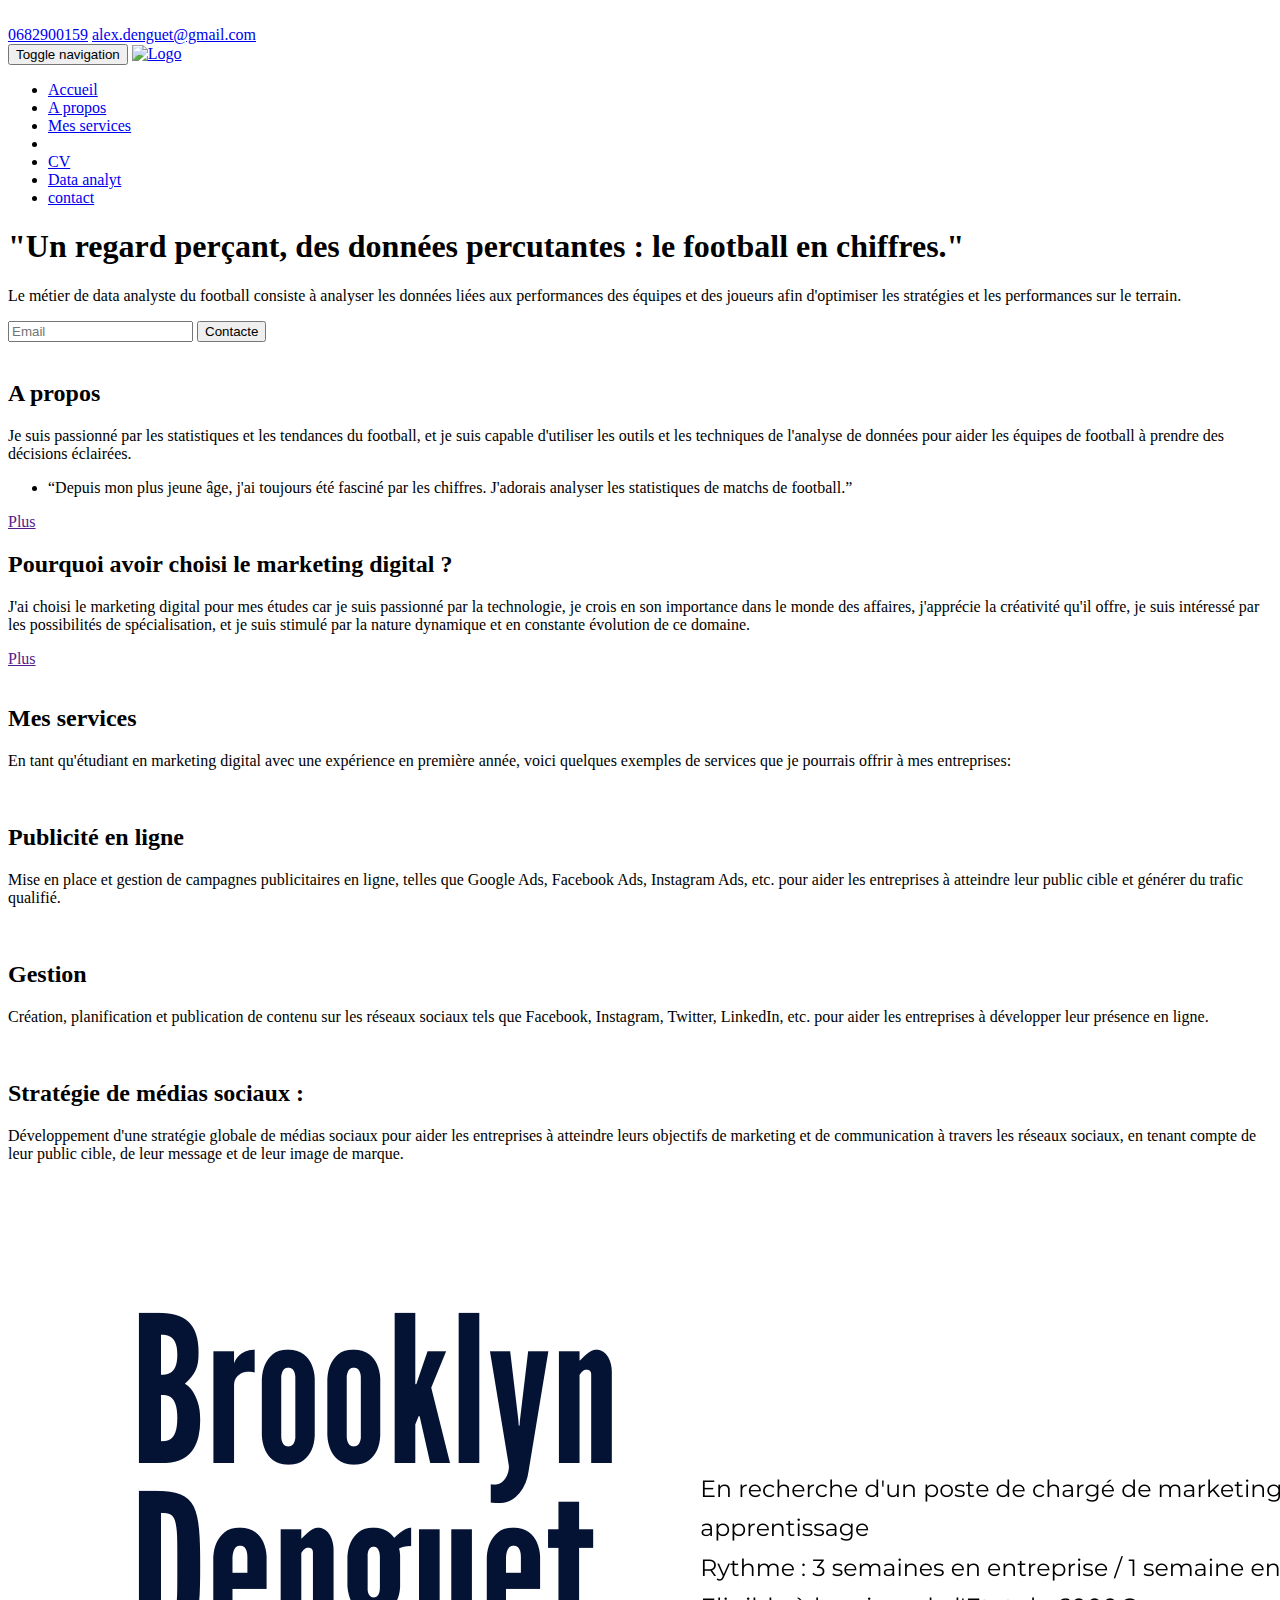
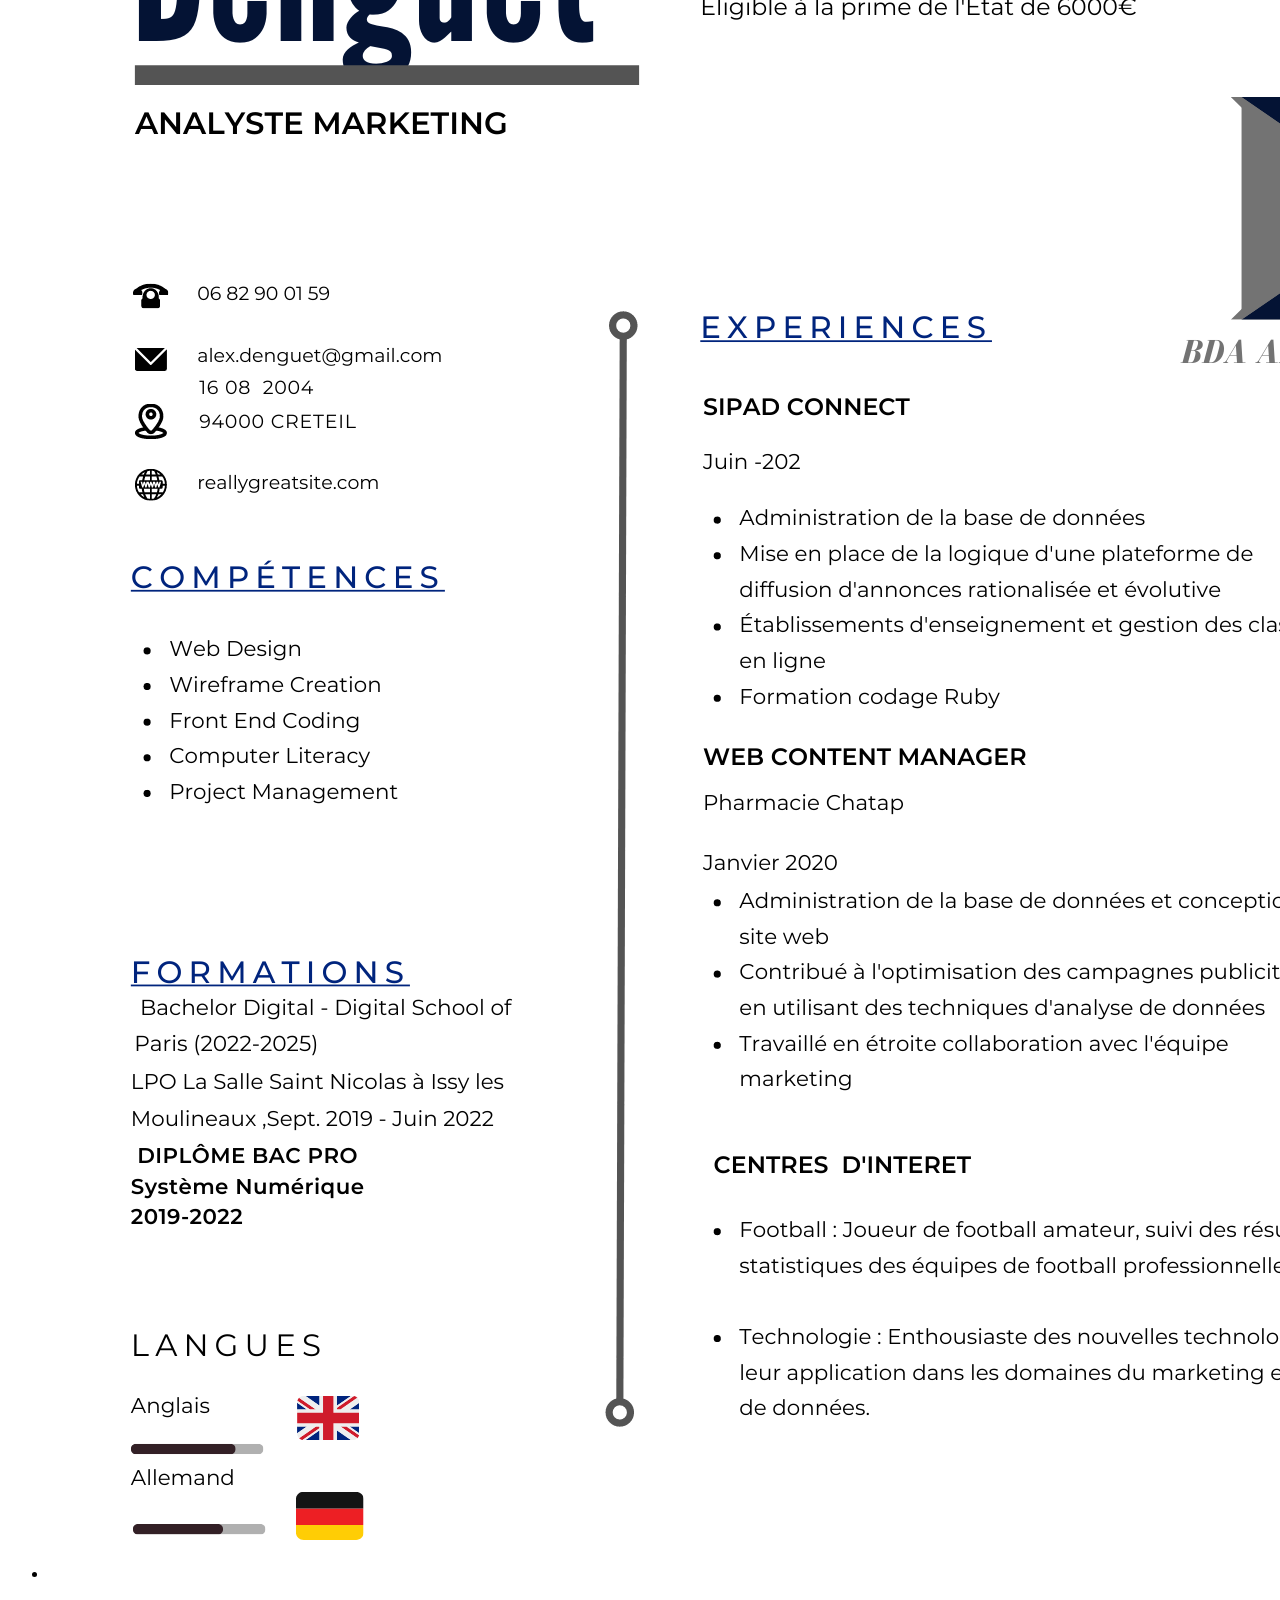
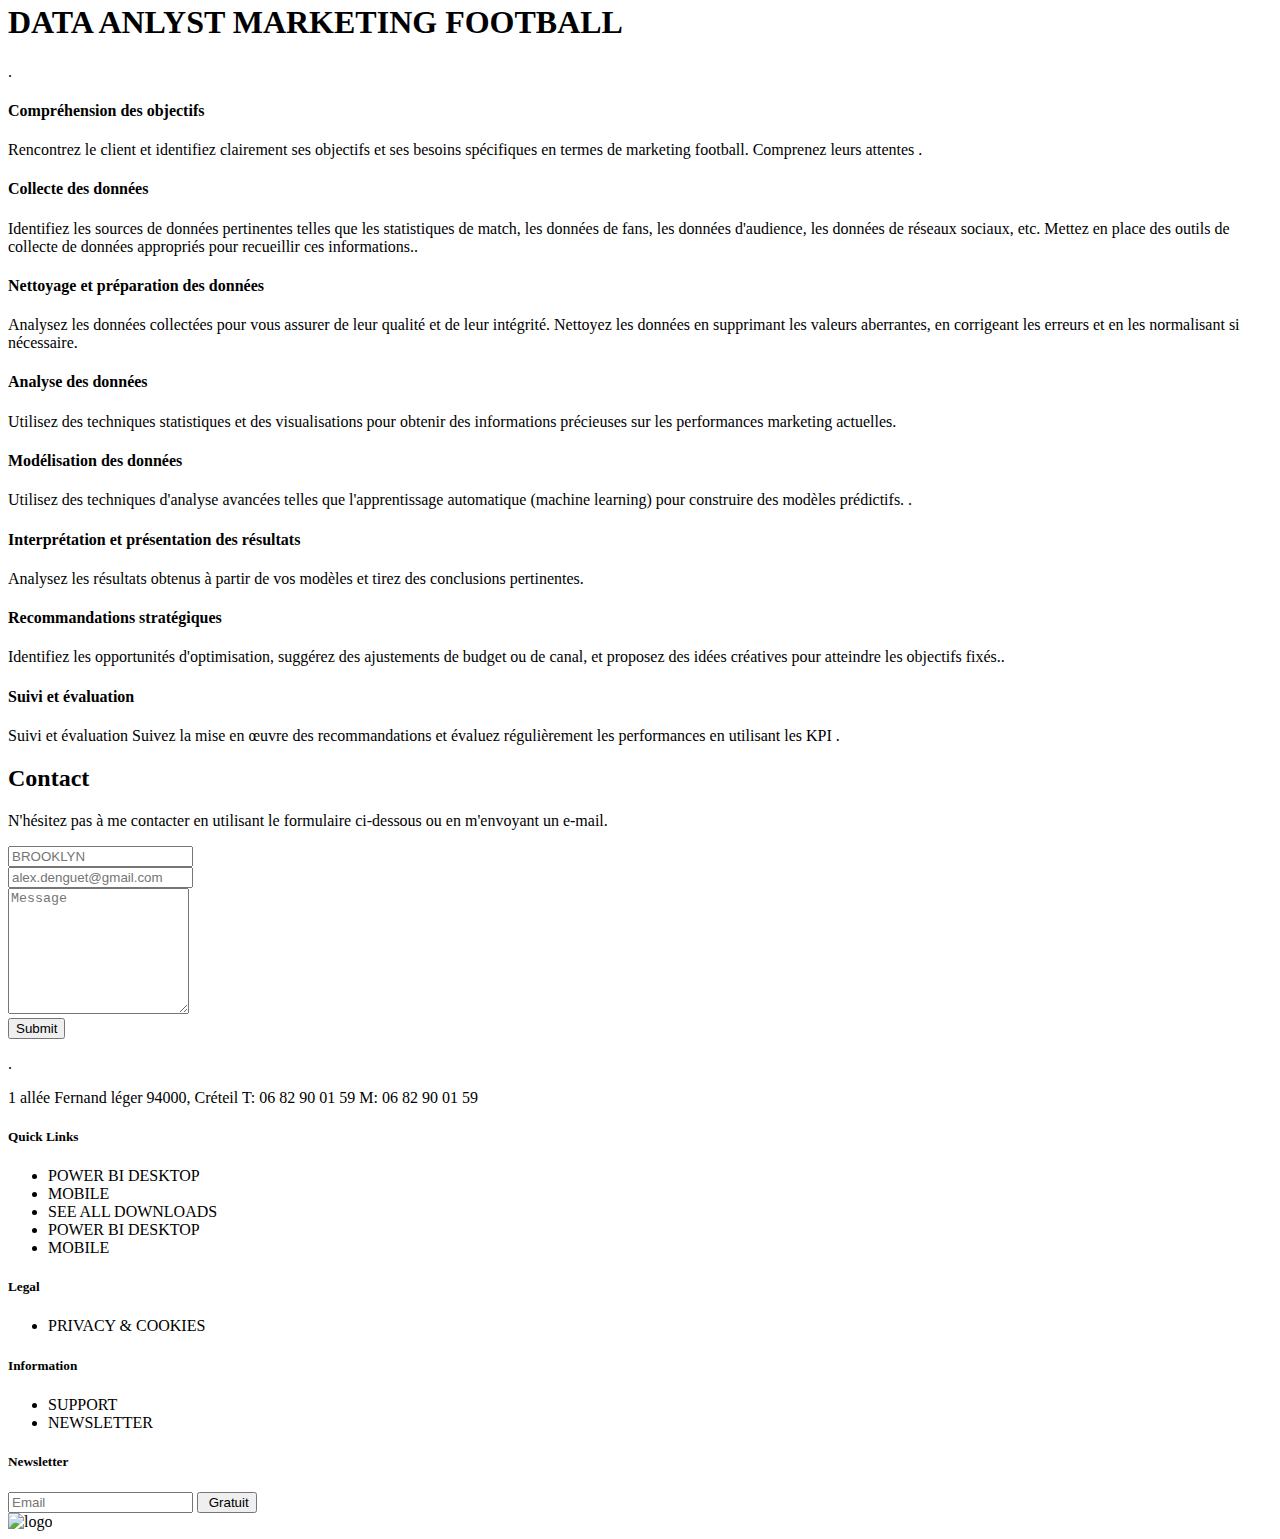
==== index.html @ 5f566e3e "test" ====
<!doctype html>
<!--[if lt IE 7]>      <html class="no-js lt-ie9 lt-ie8 lt-ie7" lang=""> <![endif]-->
<!--[if IE 7]>         <html class="no-js lt-ie9 lt-ie8" lang=""> <![endif]-->
<!--[if IE 8]>         <html class="no-js lt-ie9" lang=""> <![endif]-->
<!--[if gt IE 8]><!--> <html class="no-js" lang=""> <!--<![endif]-->
    <head>
        <meta charset="utf-8">
        <meta http-equiv="X-UA-Compatible" content="IE=edge,chrome=1">
        <title>BROOKLYN DENGUET</title>
        <meta name="description" content="">
        <meta name="viewport" content="width=device-width, initial-scale=1">
        <link rel="apple-touch-icon" href="apple-touch-icon.png">

        <link rel="stylesheet" href="assets/css/bootstrap.min.css">
        <!--        <link rel="stylesheet" href="assets/css/bootstrap-theme.min.css">-->


        <!--For Plugins external css-->
        <link rel="stylesheet" href="assets/css/plugins.css" />
        <link rel="stylesheet" href="assets/css/roboto-webfont.css" />

        <!--Theme custom css -->
        <link rel="stylesheet" href="assets/css/style.css">

        <!--Theme Responsive css-->
        <link rel="stylesheet" href="assets/css/responsive.css" />

        <script src="assets/js/vendor/modernizr-2.8.3-respond-1.4.2.min.js"></script>

    </head>
    </head>
    <body>
        <!--[if lt IE 8]>
            <p class="browserupgrade">You are using an <strong>outdated</strong> browser. Please <a href="http://browsehappy.com/">upgrade your browser</a> to improve your experience.</p>
        <![endif]-->
		<div class='preloader'><div class='loaded'>&nbsp;</div></div>
        <!-- Sections -->
        <section id="social" class="social">
            <div class="container">
                <!-- Example row of columns -->
                <div class="row">
                    <div class="social-wrapper">
                        <div class="col-md-6">
                            <div class="social-icon">
                                <a href="https://www.facebook.com/people/Brooklyn-Denguet/pfbid02TNy3Jz2AGM4agY6EFaTLf4VSrygbrNudvCzycGkLEQoJgWCCbuCCy3DrV3L29gyLl/"><i class="fa fa-facebook"></i></a>
                                <a href="#"><i class="fa fa-twitter"></i></a>
                                <a href="https://www.linkedin.com/in/brooklyn-david-denguet/"><i class="fa fa-linkedin"></i></a>
                            </div>
                        </div>
                        <div class="col-md-6">
                            <div class="social-contact">
                                <a href="#"><i class="fa fa-phone"></i>0682900159</a>
                                <a href="#"><i class="fa fa-envelope"></i>alex.denguet@gmail.com</a>
                            </div>
                        </div>
                    </div>
                </div>
            </div> <!-- /container -->       
        </section>

        <nav class="navbar navbar-default">
            <div class="container">
                <!-- Brand and toggle get grouped for better mobile display -->
                <div class="navbar-header">
                    <button type="button" class="navbar-toggle collapsed" data-toggle="collapse" data-target="#bs-example-navbar-collapse-1" aria-expanded="false">
                        <span class="sr-only">Toggle navigation</span>
                        <span class="icon-bar"></span>
                        <span class="icon-bar"></span>
                        <span class="icon-bar"></span>
                    </button>
                    <a class="navbar-brand" href="#"><img src="https://www.zupimages.net/up/23/15/6kdd.png" alt="Logo" /></a>
                </div>

                <!-- Collect the nav links, forms, and other content for toggling -->
                <div class="collapse navbar-collapse" id="bs-example-navbar-collapse-1">

                    <ul class="nav navbar-nav navbar-right">
                        <li class="active"><a href="index.html">Accueil</a></li>
                        <li><a href="page2.html">A propos</a></li>
                        <li><a href="index3.html">Mes services</a></li>
                        <li><a href="#"></a></li>
                        <li><a href="index4.html">CV</a></li>
                        <li><a href="index6.html">Data analyt</a></li>
                        <li class="index7.html"><a href="#">contact</a></li>
                    </ul>

                </div><!-- /.navbar-collapse -->
            </div><!-- /.container-fluid -->
        </nav>

        <!--Home page style-->
        <header id="home" class="home">
            <div class="overlay-fluid-block">
                <div class="container text-center">
                    <div class="row">
                        <div class="home-wrapper">
                            <div class="col-md-10 col-md-offset-1">
                                <div class="home-content">

                                    <h1>"Un regard perçant, des données percutantes : le football en chiffres."</h1>
                                    <p>Le métier de data analyste du football consiste à analyser les données liées aux performances des équipes et des joueurs afin d'optimiser les stratégies et les performances sur le terrain. </p>

                                    <div class="row">
                                        <div class="col-md-6 col-md-offset-3 col-sm-12 col-xs-12">
                                            <div class="home-contact">
                                                <div class="input-group">
                                                    <input type="text" class="form-control" placeholder="Email">
                                                    <input type="submit" class="form-control" value="Contacte">

                                                </div><!-- /input-group -->


                                            </div>
                                        </div>
                                    </div>


                                </div>
                            </div>
                        </div>
                    </div>
                </div>			
            </div>
        </header>

        <!-- Sections -->
        <section id="A propos" class="features sections">
             <div class="container" >
                <div class="row">
                    <div class="main_features_content2">

                        <div class="col-sm-6">
                            <div class="single_features_left text-center">
                                <img src="assets/images/feature-2.jpg" alt="" />
                            </div>
                        </div>

                        <div class="col-sm-6 margin-top-60">
                            <div class="single_features_right ">
                                <h2>A propos </h2>
                                <p>Je suis passionné par les statistiques et les tendances du football, et je suis capable d'utiliser les outils et les techniques de l'analyse de données pour aider les équipes de football à prendre des décisions éclairées.</p>
                                <ul>
                                    <li> “Depuis mon plus jeune âge, j'ai toujours été fasciné par les chiffres. J'adorais analyser les statistiques de matchs de football.”</li>
                                    
                                </ul>
                                <div class="features_buttom">
                                    <a href="" class="btn btn-default">Plus</a>
                                </div>
                            </div>
                        </div>

                    </div>
                </div>
            </div>
        </section><!--End of Features 2 Section -->
        <section id="features" class="features sections">
            <div class="container">
                <div class="row">
                    <div class="main_features_content2">

                       

                        <div class="col-sm-6 margin-top-60">
                            <div class="single_features_right ">
                                <h2>Pourquoi avoir choisi le marketing digital  ?</h2>
                                <p>J'ai choisi le marketing digital pour mes études car je suis passionné par la technologie, je crois en son importance dans le monde des affaires, j'apprécie la créativité qu'il offre, je suis intéressé par les possibilités de spécialisation, et je suis stimulé par la nature dynamique et en constante évolution de ce domaine.</p>
                                <ul>
                                </ul>
                                <div class="features_buttom">
                                    <a href="" class="btn btn-default">Plus </a>
                                </div>
                            </div>
                        </div>
                         <div class="col-sm-6">
                            <div class="single_features_left text-center">
                                <img src="assets/images/feature-1.jpg" alt="" />
                            </div>
                        </div>

                    </div>
                </div>
            </div>
        </section><!--End of Features 2 Section -->


        <section id="Mes service" class="service2 sections lightbg">
            <div class="container">
                <div class="row">
                    <div class="main_service2">
                        <div class="head_title text-center">
                            <h2>Mes services</h2>
                            <p>En tant qu'étudiant  en marketing digital avec une expérience en première année, voici quelques exemples de services que je pourrais offrir à mes entreprises:</p>
                        </div>

                        <div class="service_content">
                            <div class="col-md-6 col-sm-6">
                                <div class="single_service2">
                                    <div class="single_service_left">
                                        <img src="assets/images/flaticon1.png" alt="" />
                                    </div>
                                    <div class="single_service_right">
                                        <h2>Publicité en ligne </h2>
                                        <p> Mise en place et gestion de campagnes publicitaires en ligne, telles que Google Ads, Facebook Ads, Instagram Ads, etc. pour aider les entreprises à atteindre leur public cible et générer du trafic qualifié.</p>
                                    </div>
                                </div>
                            </div>
                            <div class="col-md-6 col-sm-6">
                                <div class="single_service2">
                                    <div class="single_service_left">
                                       <img src="assets/images/flaticon2.png" alt="" />
                                    </div>
                                    <div class="single_service_right">
                                        <h2>Gestion </h2>
                                        <p> Création, planification et publication de contenu sur les réseaux sociaux tels que Facebook, Instagram, Twitter, LinkedIn, etc. pour aider les entreprises à développer leur présence en ligne.</p>
                                    </div>
                                </div>
                            </div>
                            <div class="col-md-6 col-sm-6">
                                <div class="single_service2">
                                    <div class="single_service_left">
                                      <img src="assets/images/flaticon3.png" alt="" />
                                    </div>
                                    <div class="single_service_right">
                                        <h2>Stratégie de médias sociaux :</h2>
                                        <p>Développement d'une stratégie globale de médias sociaux pour aider les entreprises à atteindre leurs objectifs de marketing et de communication à travers les réseaux sociaux, en tenant compte de leur public cible, de leur message et de leur image de marque.</p>
                                    </div>
                                </div>
                            </div>
                            <div class="col-md-6 col-sm-6">
                                <div>
                                    </div>
                                    <div >
                                    </div>
                                </div>
                            </div>
                        </div>
                    </div>
                </div>
            </div>
        </section><!-- End of Service2 Section -->		



        <!-- Sections -->
        <section class="CV">
                <div class="CV">
                   <div class="CVBrook">
                       <div class="flexslider">
                             <ul class="slides">
                              <li>
                                 <img src="CVBrook.png">
                              </li>
                           </ul>
                       </div>
                   </div>
               </div>
           </div>
	

        </section>

        <!-- Sections -->
        <section id="business" class="portfolio sections">
            <div class="container">
                <div class="head_title text-center">
                    <h1>DATA ANLYST MARKETING FOOTBALL</h1>
					<p>.</p>
                </div>

                <div class="row">
                    <div class="portfolio-wrapper text-center">
                        <div class="col-md-3 col-sm-6 col-xs-12">
                            <div class="community-edition">
                                <i class="fa fa-book"></i>
                                <div class="separator"></div>
                                <h4>Compréhension des objectifs </h4>
                                <p>Rencontrez le client et identifiez clairement ses objectifs et ses besoins spécifiques en termes de marketing football. Comprenez leurs attentes .</p>
                            </div>
                        </div>

                        <div class="col-md-3 col-sm-6 col-xs-12">
                            <div class="community-edition">
                                <i class="fa fa-bug"></i>
                                <div class="separator"></div>
                                <h4>Collecte des données</h4>
                                <p>Identifiez les sources de données pertinentes telles que les statistiques de match, les données de fans, les données d'audience, les données de réseaux sociaux, etc. Mettez en place des outils de collecte de données appropriés pour recueillir ces informations..</p>
                            </div>
                        </div>

                        <div class="col-md-3 col-sm-6 col-xs-12">
                            <div class="community-edition">
                                <i class="fa fa-gears"></i>
                                <div class="separator"></div>
                                <h4>Nettoyage et préparation des données</h4>
                                <p>Analysez les données collectées pour vous assurer de leur qualité et de leur intégrité. Nettoyez les données en supprimant les valeurs aberrantes, en corrigeant les erreurs et en les normalisant si nécessaire.</p>
                            </div>
                        </div>

                        <div class="col-md-3 col-sm-6 col-xs-12">
                            <div class="community-edition">
                                <i class="fa fa-external-link"></i>
                                <div class="separator"></div>
                                <h4>Analyse  des données</h4>
                                <p>Utilisez des techniques statistiques et des visualisations pour obtenir des informations précieuses sur les performances marketing actuelles.</p>
                            </div>
                        </div>

                    </div>
                </div>

                <!-- Example row of columns -->
                <div class="row">
                    <div class="portfolio-wrapper2 text-center">
                        <div class="col-md-3 col-sm-6 col-xs-12">
                            <div class="community-edition">
                                <i class="fa fa-coffee"></i>
                                <div class="separator"></div>
                                <h4>Modélisation des données</h4>
                                <p>Utilisez des techniques d'analyse avancées telles que l'apprentissage automatique (machine learning) pour construire des modèles prédictifs. .</p>
                            </div>
                        </div>

                        <div class="col-md-3 col-sm-6 col-xs-12">
                            <div class="community-edition">
                                <i class="fa fa-tree"></i>
                                <div class="separator"></div>
                                <h4>Interprétation et présentation des résultats</h4>
                                <p>Analysez les résultats obtenus à partir de vos modèles et tirez des conclusions pertinentes.</p>
                            </div>
                        </div>

                        <div class="col-md-3 col-sm-6 col-xs-12">
                            <div class="community-edition">
                                <i class="fa fa-paper-plane-o"></i>
                                <div class="separator"></div>
                                <h4> Recommandations stratégiques </h4>
                                <p>Identifiez les opportunités d'optimisation, suggérez des ajustements de budget ou de canal, et proposez des idées créatives pour atteindre les objectifs fixés..</p>
                            </div>
                        </div>

                        <div class="col-md-3 col-sm-6 col-xs-12">
                            <div class="community-edition">
                                <i class="fa fa-folder-open"></i>
                                <div class="separator"></div>
                                <h4>Suivi et évaluation</h4>
                                <p>Suivi et évaluation Suivez la mise en œuvre des recommandations et évaluez régulièrement les performances en utilisant les KPI .</p>
                            </div>
                        </div>

                    </div>
                </div>
            </div> <!-- /container -->       
        </section>


        <section id="contacte" class="contact sections">
            <div class="container">
                <div class="row">
                    <div class="main_contact whitebackground">
                        <div class="head_title text-center">
                            <h2>Contact</h2>
							<p>N'hésitez pas à me contacter en utilisant le formulaire ci-dessous ou en m'envoyant un e-mail.</p>
                        </div>
                        <div class="contact_content">
                            <div class="col-md-6">
                                <div class="single_left_contact">
                                    <form action="#" id="formid">

                                        <div class="form-group">
                                            <input type="text" class="form-control" name="DENGUET" placeholder="BROOKLYN" required="">
                                        </div>

                                        <div class="form-group">
                                            <input type="email" class="form-control" name="alex.denguet@gmail.com" placeholder="alex.denguet@gmail.com" required="">
                                        </div>


                                        <div class="form-group">
                                            <textarea class="form-control" name="message" rows="8" placeholder="Message"></textarea>
                                        </div>

                                        <div class="center-content">
                                            <input type="submit" value="Submit" class="btn btn-default">
                                        </div>
                                    </form>
                                </div>
                            </div>
                            <div class="col-md-6">
                                <div class="single_right_contact">
                                    <p>.</p>

                                    <div class="contact_address margin-top-40">
                                        <span>1 allée Fernand léger 94000,</span>
                                        <span>Créteil</span> 
                                        <span class="margin-top-20">T: 06 82 90 01 59</span> 
                                        <span>M: 06 82 90 01 59</span> 
                                    </div>

                                    <div class="contact_socail_bookmark">
                                        <a href=""><i class="fa fa-facebook"></i></a>
                                        <a href=""><i class="fa fa-twitter"></i></a>
                                        <a href=""><i class="fa fa-google"></i></a>
                                    </div>

                                </div>
                            </div>
                        </div>
                    </div>
                </div>
            </div>
        </section><!-- End of Contact Section -->


        <section id="footer-menu" class="sections footer-menu">
            <div class="container">
                <div class="row">
                    <div class="footer-menu-wrapper">

                        <div class="col-md-8 col-sm-12 col-xs-12">
                            <div class="col-md-4 col-sm-6 col-xs-12">
                                <div class="menu-item">
                                    <h5>Quick Links</h5>
                                    <ul>
                                        <li>POWER BI DESKTOP</li>
                                        <li>MOBILE</li>
                                        <li>SEE ALL DOWNLOADS</li>
                                        <li>POWER BI DESKTOP</li>
                                        <li>MOBILE</li>
                                        
                                    </ul>
                                </div>
                            </div>

                            <div class="col-md-4 col-sm-6 col-xs-12">
                                <div class="menu-item">
                                    <h5>Legal</h5>
                                    <ul>
                                        <li>PRIVACY & COOKIES</li>
        
                                    </ul>
                                </div>
                            </div>

                            <div class="col-md-4 col-sm-6 col-xs-12">
                                <div class="menu-item">
                                    <h5>Information</h5>
                                    <ul>
                                        <li>SUPPORT</li>
                    
                                        <li>NEWSLETTER</li>
                                      
                                    </ul>
                                </div>
                            </div>
                        </div>

                        <div class="col-md-4 col-sm-6 col-xs-12">
                            <div class="menu-item">
                                <h5>Newsletter</h5>
                                <p></p>
                                <div class="input-group">
                                    <input type="text" class="form-control" placeholder="Email">
                                    <input type="submit" class="form-control" value=" Gratuit">
                                </div>
                            </div>
                        </div>

                    </div>
                </div>
            </div>
        </section>


        <!--Footer-->
        <footer id="footer" class="footer">
            <div class="container">
                <div class="row">
                    <div class="footer-wrapper">

                        <div class="col-md-6 col-sm-6 col-xs-12">
                            <div class="footer-brand">
                                <img src="assets/images/logo.png" alt="logo" />
                            </div>
                        </div>

                        <div class="col-md-6 col-sm-6 col-xs-12">
                            <div class="copyright">
                                

                            </div>
                        </div>

                    </div>
                </div>
            </div>
        </footer>
		
		
		<div class="scrollup">
			<a href="#"><i class="fa fa-chevron-up"></i></a>
		</div>


        <script src="assets/js/vendor/jquery-1.11.2.min.js"></script>
        <script src="assets/js/vendor/bootstrap.min.js"></script>

        <script src="assets/js/plugins.js"></script>
        <script src="assets/js/modernizr.js"></script>
        <script src="assets/js/main.js"></script>
    </body>
</html>
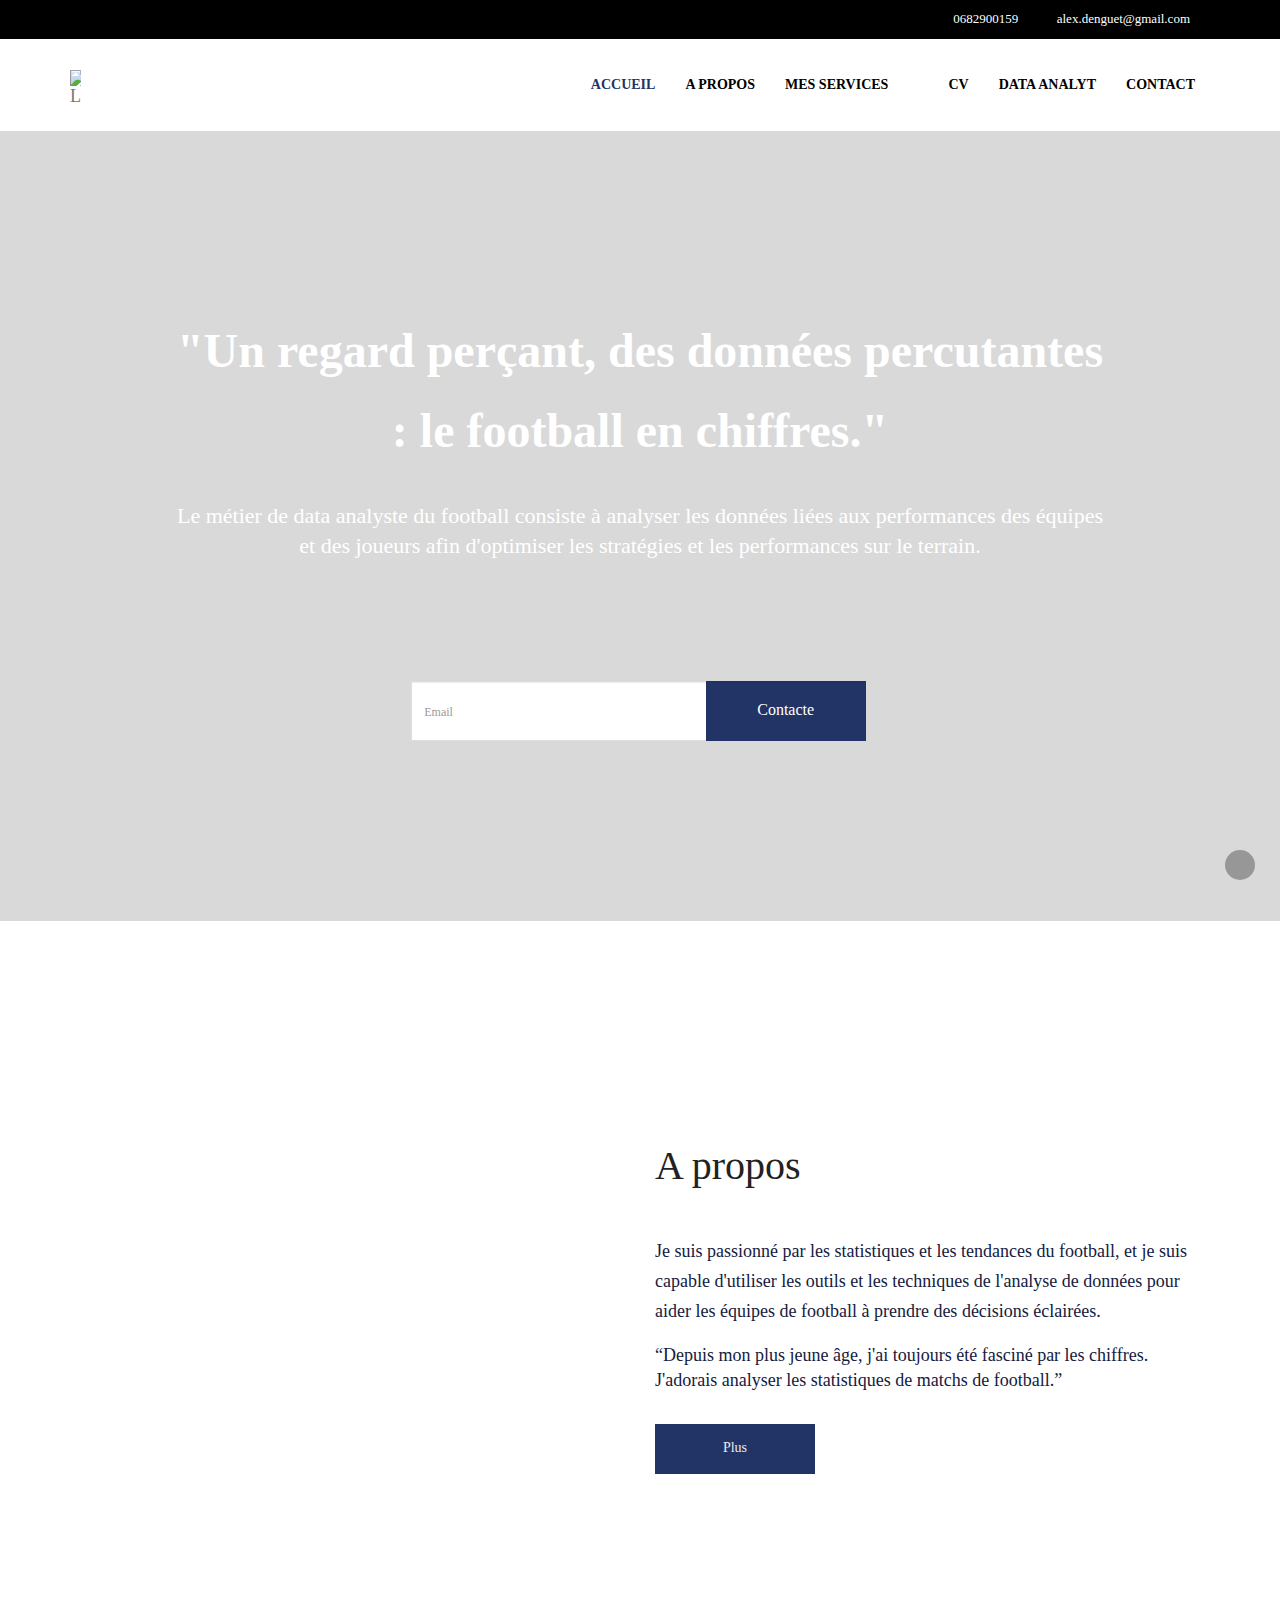
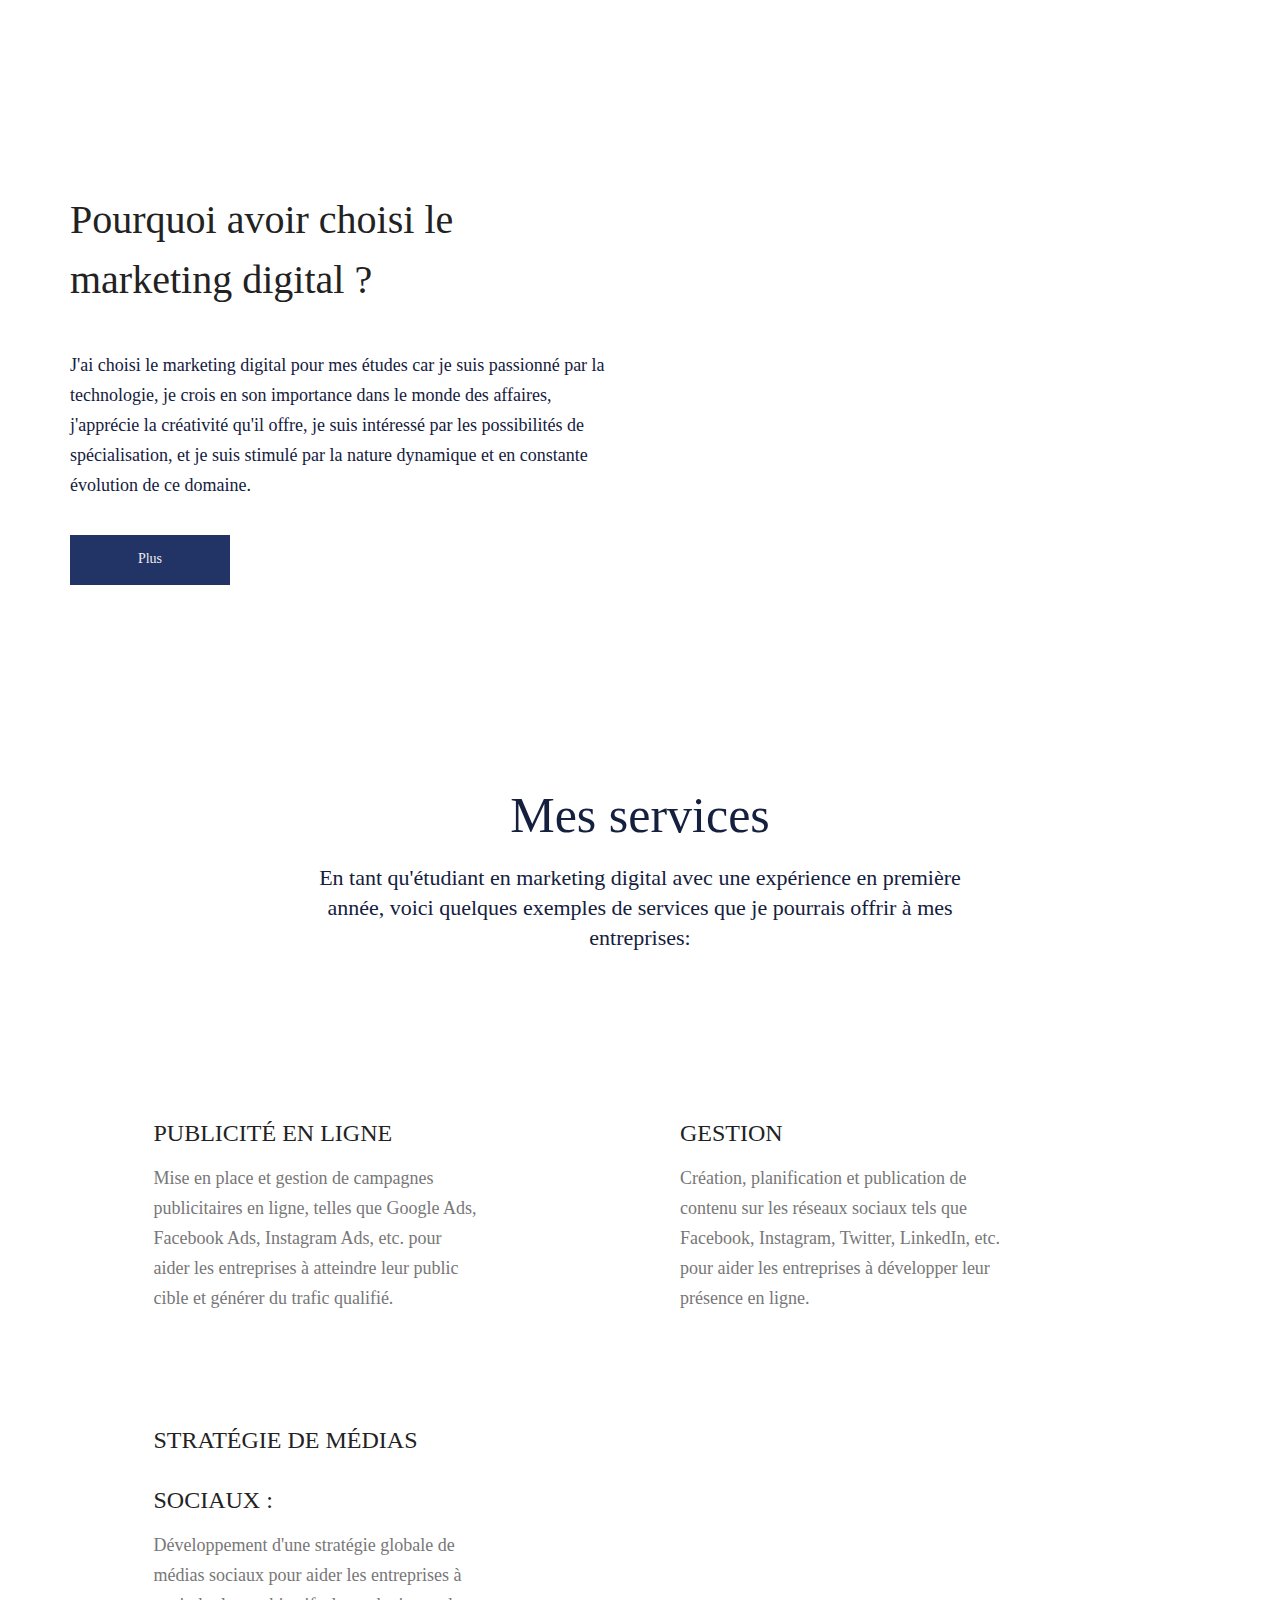
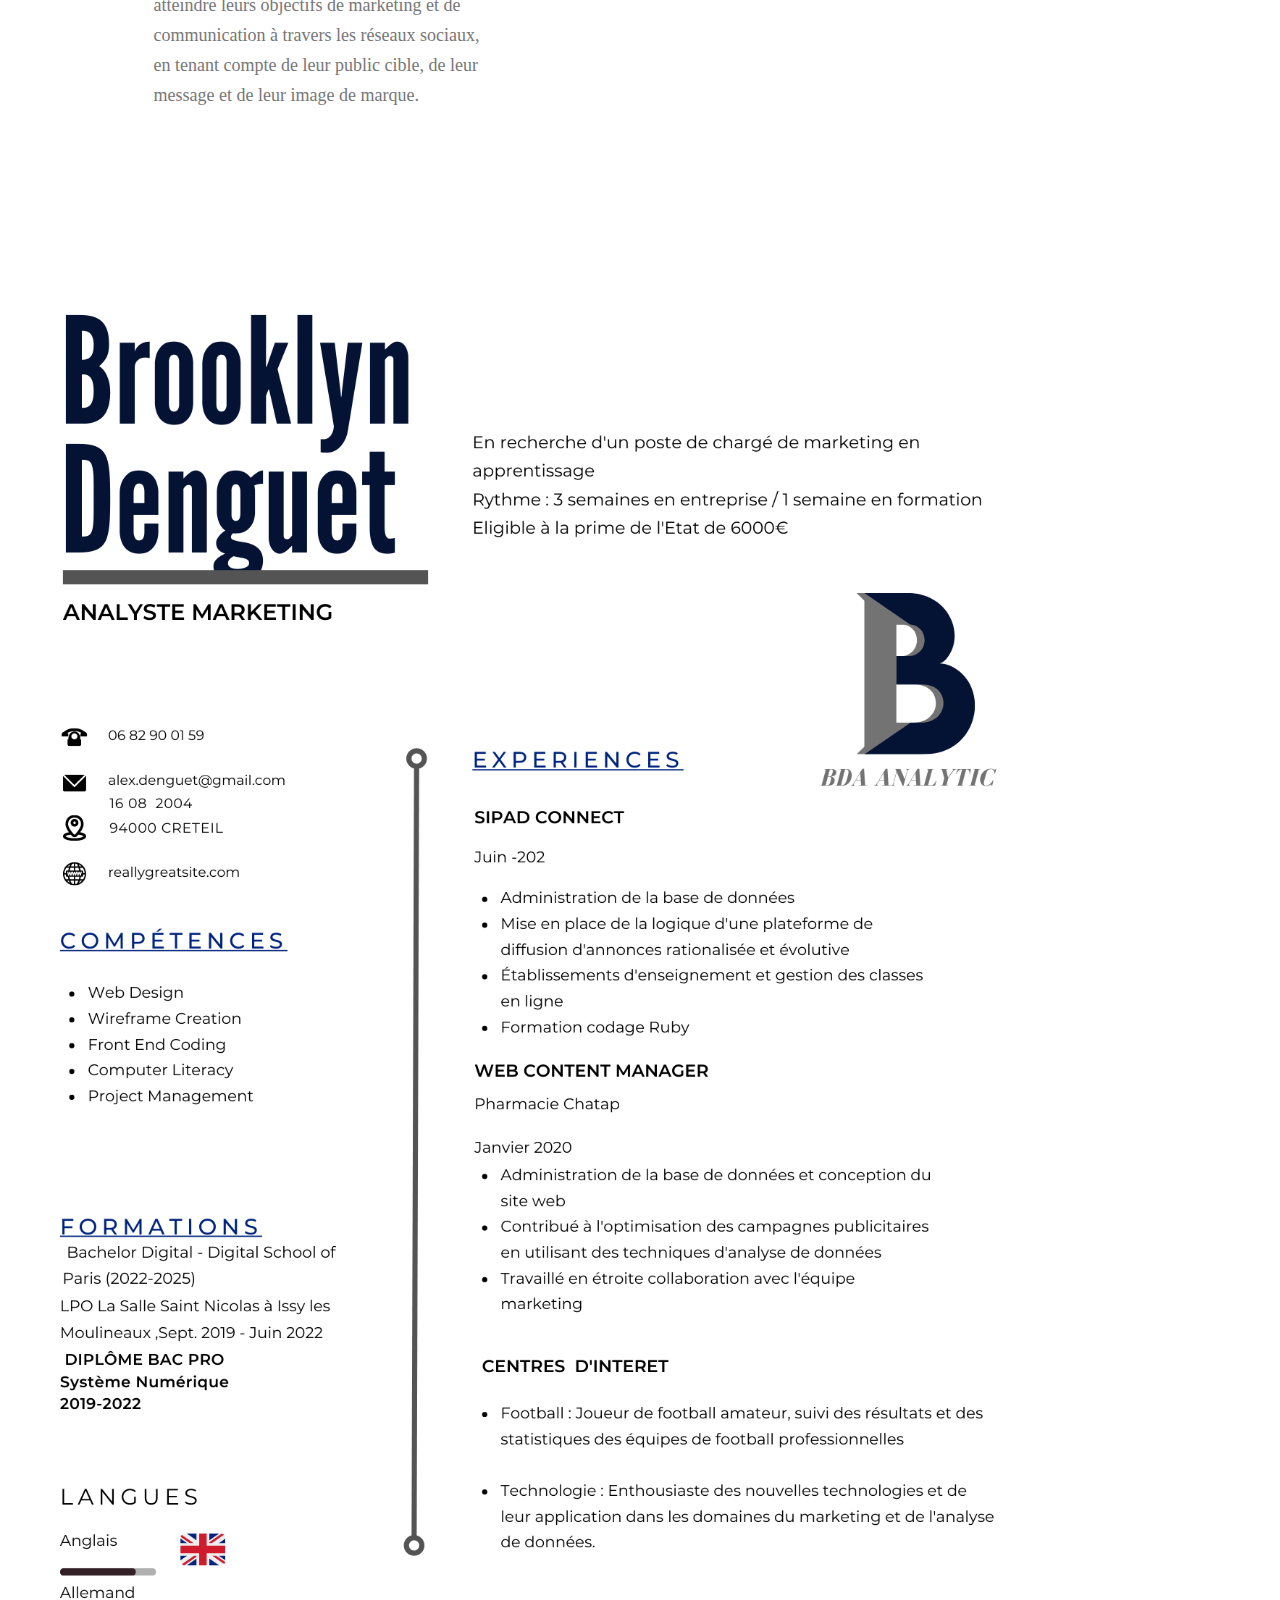
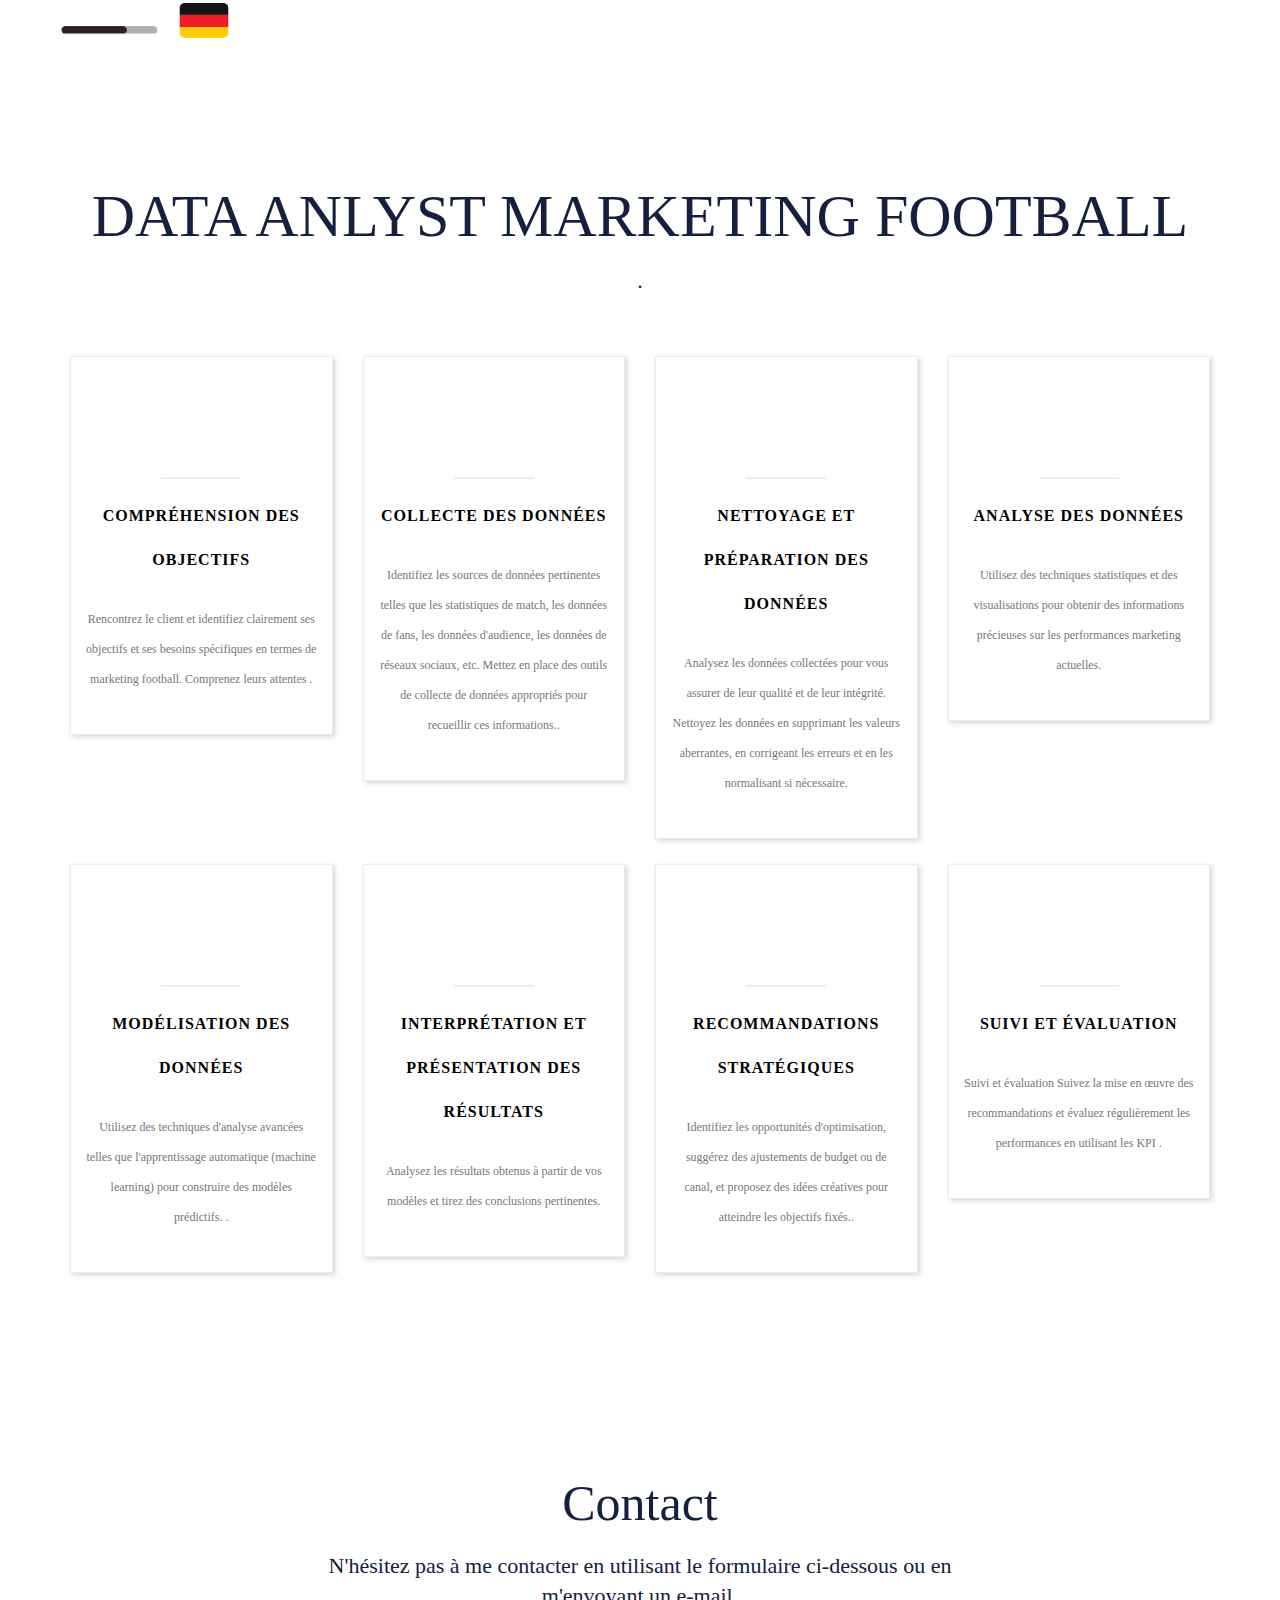
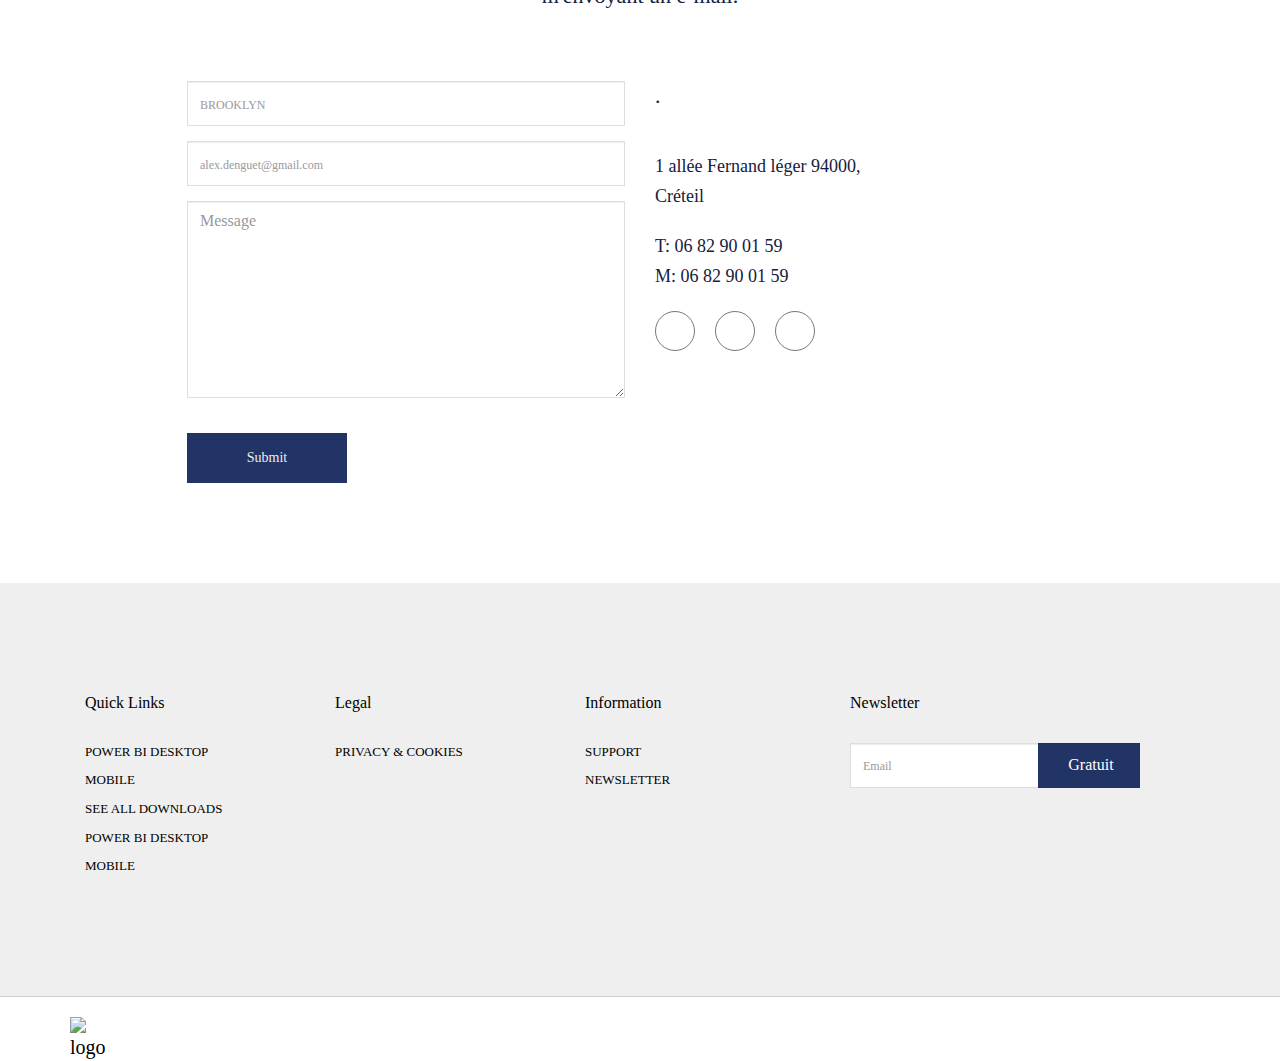
==== commit 9a2da30e: "test" ====
--- a/index.html
+++ b/index.html
@@ -9,24 +9,11 @@
         <title>BROOKLYN DENGUET</title>
         <meta name="description" content="">
         <meta name="viewport" content="width=device-width, initial-scale=1">
-        <link rel="apple-touch-icon" href="apple-touch-icon.png">
-
-        <link rel="stylesheet" href="assets/css/bootstrap.min.css">
-        <!--        <link rel="stylesheet" href="assets/css/bootstrap-theme.min.css">-->
-
-
-        <!--For Plugins external css-->
-        <link rel="stylesheet" href="assets/css/plugins.css" />
-        <link rel="stylesheet" href="assets/css/roboto-webfont.css" />
-
-        <!--Theme custom css -->
-        <link rel="stylesheet" href="assets/css/style.css">
-
-        <!--Theme Responsive css-->
-        <link rel="stylesheet" href="assets/css/responsive.css" />
-
-        <script src="assets/js/vendor/modernizr-2.8.3-respond-1.4.2.min.js"></script>
-
+        <link rel="stylesheet" href="css/bootstrap.min.css">
+        <link rel="stylesheet" href="css/plugins.css">
+        <link rel="stylesheet" href="css/responsive.css">
+        <link rel="stylesheet" href="css/roboto-webfont.css">
+        <link rel="stylesheet" href="css/style.css">
     </head>
     </head>
     <body>
--- a/css/plugins.css
+++ b/css/plugins.css
@@ -0,0 +1,305 @@
+
+
+/*
+Author: XpeedStudio
+Author URI: http://themeforest.net/user/XpeedStudio/portfolio
+*/
+
+
+//Animate CSS
+
+@charset "UTF-8";.animated{-webkit-animation-duration:1s;animation-duration:1s;-webkit-animation-fill-mode:both;animation-fill-mode:both}.animated.hinge{-webkit-animation-duration:2s;animation-duration:2s}@-webkit-keyframes bounce{0%,20%,50%,80%,100%{-webkit-transform:translateY(0);transform:translateY(0)}40%{-webkit-transform:translateY(-30px);transform:translateY(-30px)}60%{-webkit-transform:translateY(-15px);transform:translateY(-15px)}}@keyframes bounce{0%,20%,50%,80%,100%{-webkit-transform:translateY(0);-ms-transform:translateY(0);transform:translateY(0)}40%{-webkit-transform:translateY(-30px);-ms-transform:translateY(-30px);transform:translateY(-30px)}60%{-webkit-transform:translateY(-15px);-ms-transform:translateY(-15px);transform:translateY(-15px)}}.bounce{-webkit-animation-name:bounce;animation-name:bounce}@-webkit-keyframes flash{0%,50%,100%{opacity:1}25%,75%{opacity:0}}@keyframes flash{0%,50%,100%{opacity:1}25%,75%{opacity:0}}.flash{-webkit-animation-name:flash;animation-name:flash}@-webkit-keyframes pulse{0%{-webkit-transform:scale(1);transform:scale(1)}50%{-webkit-transform:scale(1.1);transform:scale(1.1)}100%{-webkit-transform:scale(1);transform:scale(1)}}@keyframes pulse{0%{-webkit-transform:scale(1);-ms-transform:scale(1);transform:scale(1)}50%{-webkit-transform:scale(1.1);-ms-transform:scale(1.1);transform:scale(1.1)}100%{-webkit-transform:scale(1);-ms-transform:scale(1);transform:scale(1)}}.pulse{-webkit-animation-name:pulse;animation-name:pulse}@-webkit-keyframes shake{0%,100%{-webkit-transform:translateX(0);transform:translateX(0)}10%,30%,50%,70%,90%{-webkit-transform:translateX(-10px);transform:translateX(-10px)}20%,40%,60%,80%{-webkit-transform:translateX(10px);transform:translateX(10px)}}@keyframes shake{0%,100%{-webkit-transform:translateX(0);-ms-transform:translateX(0);transform:translateX(0)}10%,30%,50%,70%,90%{-webkit-transform:translateX(-10px);-ms-transform:translateX(-10px);transform:translateX(-10px)}20%,40%,60%,80%{-webkit-transform:translateX(10px);-ms-transform:translateX(10px);transform:translateX(10px)}}.shake{-webkit-animation-name:shake;animation-name:shake}@-webkit-keyframes swing{20%{-webkit-transform:rotate(15deg);transform:rotate(15deg)}40%{-webkit-transform:rotate(-10deg);transform:rotate(-10deg)}60%{-webkit-transform:rotate(5deg);transform:rotate(5deg)}80%{-webkit-transform:rotate(-5deg);transform:rotate(-5deg)}100%{-webkit-transform:rotate(0);transform:rotate(0)}}@keyframes swing{20%{-webkit-transform:rotate(15deg);-ms-transform:rotate(15deg);transform:rotate(15deg)}40%{-webkit-transform:rotate(-10deg);-ms-transform:rotate(-10deg);transform:rotate(-10deg)}60%{-webkit-transform:rotate(5deg);-ms-transform:rotate(5deg);transform:rotate(5deg)}80%{-webkit-transform:rotate(-5deg);-ms-transform:rotate(-5deg);transform:rotate(-5deg)}100%{-webkit-transform:rotate(0);-ms-transform:rotate(0);transform:rotate(0)}}.swing{-webkit-transform-origin:top center;-ms-transform-origin:top center;transform-origin:top center;-webkit-animation-name:swing;animation-name:swing}@-webkit-keyframes tada{0%{-webkit-transform:scale(1);transform:scale(1)}10%,20%{-webkit-transform:scale(.9)rotate(-3deg);transform:scale(.9)rotate(-3deg)}30%,50%,70%,90%{-webkit-transform:scale(1.1)rotate(3deg);transform:scale(1.1)rotate(3deg)}40%,60%,80%{-webkit-transform:scale(1.1)rotate(-3deg);transform:scale(1.1)rotate(-3deg)}100%{-webkit-transform:scale(1)rotate(0);transform:scale(1)rotate(0)}}@keyframes tada{0%{-webkit-transform:scale(1);-ms-transform:scale(1);transform:scale(1)}10%,20%{-webkit-transform:scale(.9)rotate(-3deg);-ms-transform:scale(.9)rotate(-3deg);transform:scale(.9)rotate(-3deg)}30%,50%,70%,90%{-webkit-transform:scale(1.1)rotate(3deg);-ms-transform:scale(1.1)rotate(3deg);transform:scale(1.1)rotate(3deg)}40%,60%,80%{-webkit-transform:scale(1.1)rotate(-3deg);-ms-transform:scale(1.1)rotate(-3deg);transform:scale(1.1)rotate(-3deg)}100%{-webkit-transform:scale(1)rotate(0);-ms-transform:scale(1)rotate(0);transform:scale(1)rotate(0)}}.tada{-webkit-animation-name:tada;animation-name:tada}@-webkit-keyframes wobble{0%{-webkit-transform:translateX(0%);transform:translateX(0%)}15%{-webkit-transform:translateX(-25%)rotate(-5deg);transform:translateX(-25%)rotate(-5deg)}30%{-webkit-transform:translateX(20%)rotate(3deg);transform:translateX(20%)rotate(3deg)}45%{-webkit-transform:translateX(-15%)rotate(-3deg);transform:translateX(-15%)rotate(-3deg)}60%{-webkit-transform:translateX(10%)rotate(2deg);transform:translateX(10%)rotate(2deg)}75%{-webkit-transform:translateX(-5%)rotate(-1deg);transform:translateX(-5%)rotate(-1deg)}100%{-webkit-transform:translateX(0%);transform:translateX(0%)}}@keyframes wobble{0%{-webkit-transform:translateX(0%);-ms-transform:translateX(0%);transform:translateX(0%)}15%{-webkit-transform:translateX(-25%)rotate(-5deg);-ms-transform:translateX(-25%)rotate(-5deg);transform:translateX(-25%)rotate(-5deg)}30%{-webkit-transform:translateX(20%)rotate(3deg);-ms-transform:translateX(20%)rotate(3deg);transform:translateX(20%)rotate(3deg)}45%{-webkit-transform:translateX(-15%)rotate(-3deg);-ms-transform:translateX(-15%)rotate(-3deg);transform:translateX(-15%)rotate(-3deg)}60%{-webkit-transform:translateX(10%)rotate(2deg);-ms-transform:translateX(10%)rotate(2deg);transform:translateX(10%)rotate(2deg)}75%{-webkit-transform:translateX(-5%)rotate(-1deg);-ms-transform:translateX(-5%)rotate(-1deg);transform:translateX(-5%)rotate(-1deg)}100%{-webkit-transform:translateX(0%);-ms-transform:translateX(0%);transform:translateX(0%)}}.wobble{-webkit-animation-name:wobble;animation-name:wobble}@-webkit-keyframes bounceIn{0%{opacity:0;-webkit-transform:scale(.3);transform:scale(.3)}50%{opacity:1;-webkit-transform:scale(1.05);transform:scale(1.05)}70%{-webkit-transform:scale(.9);transform:scale(.9)}100%{-webkit-transform:scale(1);transform:scale(1)}}@keyframes bounceIn{0%{opacity:0;-webkit-transform:scale(.3);-ms-transform:scale(.3);transform:scale(.3)}50%{opacity:1;-webkit-transform:scale(1.05);-ms-transform:scale(1.05);transform:scale(1.05)}70%{-webkit-transform:scale(.9);-ms-transform:scale(.9);transform:scale(.9)}100%{-webkit-transform:scale(1);-ms-transform:scale(1);transform:scale(1)}}.bounceIn{-webkit-animation-name:bounceIn;animation-name:bounceIn}@-webkit-keyframes bounceInDown{0%{opacity:0;-webkit-transform:translateY(-2000px);transform:translateY(-2000px)}60%{opacity:1;-webkit-transform:translateY(30px);transform:translateY(30px)}80%{-webkit-transform:translateY(-10px);transform:translateY(-10px)}100%{-webkit-transform:translateY(0);transform:translateY(0)}}@keyframes bounceInDown{0%{opacity:0;-webkit-transform:translateY(-2000px);-ms-transform:translateY(-2000px);transform:translateY(-2000px)}60%{opacity:1;-webkit-transform:translateY(30px);-ms-transform:translateY(30px);transform:translateY(30px)}80%{-webkit-transform:translateY(-10px);-ms-transform:translateY(-10px);transform:translateY(-10px)}100%{-webkit-transform:translateY(0);-ms-transform:translateY(0);transform:translateY(0)}}.bounceInDown{-webkit-animation-name:bounceInDown;animation-name:bounceInDown}@-webkit-keyframes bounceInLeft{0%{opacity:0;-webkit-transform:translateX(-2000px);transform:translateX(-2000px)}60%{opacity:1;-webkit-transform:translateX(30px);transform:translateX(30px)}80%{-webkit-transform:translateX(-10px);transform:translateX(-10px)}100%{-webkit-transform:translateX(0);transform:translateX(0)}}@keyframes bounceInLeft{0%{opacity:0;-webkit-transform:translateX(-2000px);-ms-transform:translateX(-2000px);transform:translateX(-2000px)}60%{opacity:1;-webkit-transform:translateX(30px);-ms-transform:translateX(30px);transform:translateX(30px)}80%{-webkit-transform:translateX(-10px);-ms-transform:translateX(-10px);transform:translateX(-10px)}100%{-webkit-transform:translateX(0);-ms-transform:translateX(0);transform:translateX(0)}}.bounceInLeft{-webkit-animation-name:bounceInLeft;animation-name:bounceInLeft}@-webkit-keyframes bounceInRight{0%{opacity:0;-webkit-transform:translateX(2000px);transform:translateX(2000px)}60%{opacity:1;-webkit-transform:translateX(-30px);transform:translateX(-30px)}80%{-webkit-transform:translateX(10px);transform:translateX(10px)}100%{-webkit-transform:translateX(0);transform:translateX(0)}}@keyframes bounceInRight{0%{opacity:0;-webkit-transform:translateX(2000px);-ms-transform:translateX(2000px);transform:translateX(2000px)}60%{opacity:1;-webkit-transform:translateX(-30px);-ms-transform:translateX(-30px);transform:translateX(-30px)}80%{-webkit-transform:translateX(10px);-ms-transform:translateX(10px);transform:translateX(10px)}100%{-webkit-transform:translateX(0);-ms-transform:translateX(0);transform:translateX(0)}}.bounceInRight{-webkit-animation-name:bounceInRight;animation-name:bounceInRight}@-webkit-keyframes bounceInUp{0%{opacity:0;-webkit-transform:translateY(2000px);transform:translateY(2000px)}60%{opacity:1;-webkit-transform:translateY(-30px);transform:translateY(-30px)}80%{-webkit-transform:translateY(10px);transform:translateY(10px)}100%{-webkit-transform:translateY(0);transform:translateY(0)}}@keyframes bounceInUp{0%{opacity:0;-webkit-transform:translateY(2000px);-ms-transform:translateY(2000px);transform:translateY(2000px)}60%{opacity:1;-webkit-transform:translateY(-30px);-ms-transform:translateY(-30px);transform:translateY(-30px)}80%{-webkit-transform:translateY(10px);-ms-transform:translateY(10px);transform:translateY(10px)}100%{-webkit-transform:translateY(0);-ms-transform:translateY(0);transform:translateY(0)}}.bounceInUp{-webkit-animation-name:bounceInUp;animation-name:bounceInUp}@-webkit-keyframes bounceOut{0%{-webkit-transform:scale(1);transform:scale(1)}25%{-webkit-transform:scale(.95);transform:scale(.95)}50%{opacity:1;-webkit-transform:scale(1.1);transform:scale(1.1)}100%{opacity:0;-webkit-transform:scale(.3);transform:scale(.3)}}@keyframes bounceOut{0%{-webkit-transform:scale(1);-ms-transform:scale(1);transform:scale(1)}25%{-webkit-transform:scale(.95);-ms-transform:scale(.95);transform:scale(.95)}50%{opacity:1;-webkit-transform:scale(1.1);-ms-transform:scale(1.1);transform:scale(1.1)}100%{opacity:0;-webkit-transform:scale(.3);-ms-transform:scale(.3);transform:scale(.3)}}.bounceOut{-webkit-animation-name:bounceOut;animation-name:bounceOut}@-webkit-keyframes bounceOutDown{0%{-webkit-transform:translateY(0);transform:translateY(0)}20%{opacity:1;-webkit-transform:translateY(-20px);transform:translateY(-20px)}100%{opacity:0;-webkit-transform:translateY(2000px);transform:translateY(2000px)}}@keyframes bounceOutDown{0%{-webkit-transform:translateY(0);-ms-transform:translateY(0);transform:translateY(0)}20%{opacity:1;-webkit-transform:translateY(-20px);-ms-transform:translateY(-20px);transform:translateY(-20px)}100%{opacity:0;-webkit-transform:translateY(2000px);-ms-transform:translateY(2000px);transform:translateY(2000px)}}.bounceOutDown{-webkit-animation-name:bounceOutDown;animation-name:bounceOutDown}@-webkit-keyframes bounceOutLeft{0%{-webkit-transform:translateX(0);transform:translateX(0)}20%{opacity:1;-webkit-transform:translateX(20px);transform:translateX(20px)}100%{opacity:0;-webkit-transform:translateX(-2000px);transform:translateX(-2000px)}}@keyframes bounceOutLeft{0%{-webkit-transform:translateX(0);-ms-transform:translateX(0);transform:translateX(0)}20%{opacity:1;-webkit-transform:translateX(20px);-ms-transform:translateX(20px);transform:translateX(20px)}100%{opacity:0;-webkit-transform:translateX(-2000px);-ms-transform:translateX(-2000px);transform:translateX(-2000px)}}.bounceOutLeft{-webkit-animation-name:bounceOutLeft;animation-name:bounceOutLeft}@-webkit-keyframes bounceOutRight{0%{-webkit-transform:translateX(0);transform:translateX(0)}20%{opacity:1;-webkit-transform:translateX(-20px);transform:translateX(-20px)}100%{opacity:0;-webkit-transform:translateX(2000px);transform:translateX(2000px)}}@keyframes bounceOutRight{0%{-webkit-transform:translateX(0);-ms-transform:translateX(0);transform:translateX(0)}20%{opacity:1;-webkit-transform:translateX(-20px);-ms-transform:translateX(-20px);transform:translateX(-20px)}100%{opacity:0;-webkit-transform:translateX(2000px);-ms-transform:translateX(2000px);transform:translateX(2000px)}}.bounceOutRight{-webkit-animation-name:bounceOutRight;animation-name:bounceOutRight}@-webkit-keyframes bounceOutUp{0%{-webkit-transform:translateY(0);transform:translateY(0)}20%{opacity:1;-webkit-transform:translateY(20px);transform:translateY(20px)}100%{opacity:0;-webkit-transform:translateY(-2000px);transform:translateY(-2000px)}}@keyframes bounceOutUp{0%{-webkit-transform:translateY(0);-ms-transform:translateY(0);transform:translateY(0)}20%{opacity:1;-webkit-transform:translateY(20px);-ms-transform:translateY(20px);transform:translateY(20px)}100%{opacity:0;-webkit-transform:translateY(-2000px);-ms-transform:translateY(-2000px);transform:translateY(-2000px)}}.bounceOutUp{-webkit-animation-name:bounceOutUp;animation-name:bounceOutUp}@-webkit-keyframes fadeIn{0%{opacity:0}100%{opacity:1}}@keyframes fadeIn{0%{opacity:0}100%{opacity:1}}.fadeIn{-webkit-animation-name:fadeIn;animation-name:fadeIn}@-webkit-keyframes fadeInDown{0%{opacity:0;-webkit-transform:translateY(-20px);transform:translateY(-20px)}100%{opacity:1;-webkit-transform:translateY(0);transform:translateY(0)}}@keyframes fadeInDown{0%{opacity:0;-webkit-transform:translateY(-20px);-ms-transform:translateY(-20px);transform:translateY(-20px)}100%{opacity:1;-webkit-transform:translateY(0);-ms-transform:translateY(0);transform:translateY(0)}}.fadeInDown{-webkit-animation-name:fadeInDown;animation-name:fadeInDown}@-webkit-keyframes fadeInDownBig{0%{opacity:0;-webkit-transform:translateY(-2000px);transform:translateY(-2000px)}100%{opacity:1;-webkit-transform:translateY(0);transform:translateY(0)}}@keyframes fadeInDownBig{0%{opacity:0;-webkit-transform:translateY(-2000px);-ms-transform:translateY(-2000px);transform:translateY(-2000px)}100%{opacity:1;-webkit-transform:translateY(0);-ms-transform:translateY(0);transform:translateY(0)}}.fadeInDownBig{-webkit-animation-name:fadeInDownBig;animation-name:fadeInDownBig}@-webkit-keyframes fadeInLeft{0%{opacity:0;-webkit-transform:translateX(-20px);transform:translateX(-20px)}100%{opacity:1;-webkit-transform:translateX(0);transform:translateX(0)}}@keyframes fadeInLeft{0%{opacity:0;-webkit-transform:translateX(-20px);-ms-transform:translateX(-20px);transform:translateX(-20px)}100%{opacity:1;-webkit-transform:translateX(0);-ms-transform:translateX(0);transform:translateX(0)}}.fadeInLeft{-webkit-animation-name:fadeInLeft;animation-name:fadeInLeft}@-webkit-keyframes fadeInLeftBig{0%{opacity:0;-webkit-transform:translateX(-2000px);transform:translateX(-2000px)}100%{opacity:1;-webkit-transform:translateX(0);transform:translateX(0)}}@keyframes fadeInLeftBig{0%{opacity:0;-webkit-transform:translateX(-2000px);-ms-transform:translateX(-2000px);transform:translateX(-2000px)}100%{opacity:1;-webkit-transform:translateX(0);-ms-transform:translateX(0);transform:translateX(0)}}.fadeInLeftBig{-webkit-animation-name:fadeInLeftBig;animation-name:fadeInLeftBig}@-webkit-keyframes fadeInRight{0%{opacity:0;-webkit-transform:translateX(20px);transform:translateX(20px)}100%{opacity:1;-webkit-transform:translateX(0);transform:translateX(0)}}@keyframes fadeInRight{0%{opacity:0;-webkit-transform:translateX(20px);-ms-transform:translateX(20px);transform:translateX(20px)}100%{opacity:1;-webkit-transform:translateX(0);-ms-transform:translateX(0);transform:translateX(0)}}.fadeInRight{-webkit-animation-name:fadeInRight;animation-name:fadeInRight}@-webkit-keyframes fadeInRightBig{0%{opacity:0;-webkit-transform:translateX(2000px);transform:translateX(2000px)}100%{opacity:1;-webkit-transform:translateX(0);transform:translateX(0)}}@keyframes fadeInRightBig{0%{opacity:0;-webkit-transform:translateX(2000px);-ms-transform:translateX(2000px);transform:translateX(2000px)}100%{opacity:1;-webkit-transform:translateX(0);-ms-transform:translateX(0);transform:translateX(0)}}.fadeInRightBig{-webkit-animation-name:fadeInRightBig;animation-name:fadeInRightBig}@-webkit-keyframes fadeInUp{0%{opacity:0;-webkit-transform:translateY(20px);transform:translateY(20px)}100%{opacity:1;-webkit-transform:translateY(0);transform:translateY(0)}}@keyframes fadeInUp{0%{opacity:0;-webkit-transform:translateY(20px);-ms-transform:translateY(20px);transform:translateY(20px)}100%{opacity:1;-webkit-transform:translateY(0);-ms-transform:translateY(0);transform:translateY(0)}}.fadeInUp{-webkit-animation-name:fadeInUp;animation-name:fadeInUp}@-webkit-keyframes fadeInUpBig{0%{opacity:0;-webkit-transform:translateY(2000px);transform:translateY(2000px)}100%{opacity:1;-webkit-transform:translateY(0);transform:translateY(0)}}@keyframes fadeInUpBig{0%{opacity:0;-webkit-transform:translateY(2000px);-ms-transform:translateY(2000px);transform:translateY(2000px)}100%{opacity:1;-webkit-transform:translateY(0);-ms-transform:translateY(0);transform:translateY(0)}}.fadeInUpBig{-webkit-animation-name:fadeInUpBig;animation-name:fadeInUpBig}@-webkit-keyframes fadeOut{0%{opacity:1}100%{opacity:0}}@keyframes fadeOut{0%{opacity:1}100%{opacity:0}}.fadeOut{-webkit-animation-name:fadeOut;animation-name:fadeOut}@-webkit-keyframes fadeOutDown{0%{opacity:1;-webkit-transform:translateY(0);transform:translateY(0)}100%{opacity:0;-webkit-transform:translateY(20px);transform:translateY(20px)}}@keyframes fadeOutDown{0%{opacity:1;-webkit-transform:translateY(0);-ms-transform:translateY(0);transform:translateY(0)}100%{opacity:0;-webkit-transform:translateY(20px);-ms-transform:translateY(20px);transform:translateY(20px)}}.fadeOutDown{-webkit-animation-name:fadeOutDown;animation-name:fadeOutDown}@-webkit-keyframes fadeOutDownBig{0%{opacity:1;-webkit-transform:translateY(0);transform:translateY(0)}100%{opacity:0;-webkit-transform:translateY(2000px);transform:translateY(2000px)}}@keyframes fadeOutDownBig{0%{opacity:1;-webkit-transform:translateY(0);-ms-transform:translateY(0);transform:translateY(0)}100%{opacity:0;-webkit-transform:translateY(2000px);-ms-transform:translateY(2000px);transform:translateY(2000px)}}.fadeOutDownBig{-webkit-animation-name:fadeOutDownBig;animation-name:fadeOutDownBig}@-webkit-keyframes fadeOutLeft{0%{opacity:1;-webkit-transform:translateX(0);transform:translateX(0)}100%{opacity:0;-webkit-transform:translateX(-20px);transform:translateX(-20px)}}@keyframes fadeOutLeft{0%{opacity:1;-webkit-transform:translateX(0);-ms-transform:translateX(0);transform:translateX(0)}100%{opacity:0;-webkit-transform:translateX(-20px);-ms-transform:translateX(-20px);transform:translateX(-20px)}}.fadeOutLeft{-webkit-animation-name:fadeOutLeft;animation-name:fadeOutLeft}@-webkit-keyframes fadeOutLeftBig{0%{opacity:1;-webkit-transform:translateX(0);transform:translateX(0)}100%{opacity:0;-webkit-transform:translateX(-2000px);transform:translateX(-2000px)}}@keyframes fadeOutLeftBig{0%{opacity:1;-webkit-transform:translateX(0);-ms-transform:translateX(0);transform:translateX(0)}100%{opacity:0;-webkit-transform:translateX(-2000px);-ms-transform:translateX(-2000px);transform:translateX(-2000px)}}.fadeOutLeftBig{-webkit-animation-name:fadeOutLeftBig;animation-name:fadeOutLeftBig}@-webkit-keyframes fadeOutRight{0%{opacity:1;-webkit-transform:translateX(0);transform:translateX(0)}100%{opacity:0;-webkit-transform:translateX(20px);transform:translateX(20px)}}@keyframes fadeOutRight{0%{opacity:1;-webkit-transform:translateX(0);-ms-transform:translateX(0);transform:translateX(0)}100%{opacity:0;-webkit-transform:translateX(20px);-ms-transform:translateX(20px);transform:translateX(20px)}}.fadeOutRight{-webkit-animation-name:fadeOutRight;animation-name:fadeOutRight}@-webkit-keyframes fadeOutRightBig{0%{opacity:1;-webkit-transform:translateX(0);transform:translateX(0)}100%{opacity:0;-webkit-transform:translateX(2000px);transform:translateX(2000px)}}@keyframes fadeOutRightBig{0%{opacity:1;-webkit-transform:translateX(0);-ms-transform:translateX(0);transform:translateX(0)}100%{opacity:0;-webkit-transform:translateX(2000px);-ms-transform:translateX(2000px);transform:translateX(2000px)}}.fadeOutRightBig{-webkit-animation-name:fadeOutRightBig;animation-name:fadeOutRightBig}@-webkit-keyframes fadeOutUp{0%{opacity:1;-webkit-transform:translateY(0);transform:translateY(0)}100%{opacity:0;-webkit-transform:translateY(-20px);transform:translateY(-20px)}}@keyframes fadeOutUp{0%{opacity:1;-webkit-transform:translateY(0);-ms-transform:translateY(0);transform:translateY(0)}100%{opacity:0;-webkit-transform:translateY(-20px);-ms-transform:translateY(-20px);transform:translateY(-20px)}}.fadeOutUp{-webkit-animation-name:fadeOutUp;animation-name:fadeOutUp}@-webkit-keyframes fadeOutUpBig{0%{opacity:1;-webkit-transform:translateY(0);transform:translateY(0)}100%{opacity:0;-webkit-transform:translateY(-2000px);transform:translateY(-2000px)}}@keyframes fadeOutUpBig{0%{opacity:1;-webkit-transform:translateY(0);-ms-transform:translateY(0);transform:translateY(0)}100%{opacity:0;-webkit-transform:translateY(-2000px);-ms-transform:translateY(-2000px);transform:translateY(-2000px)}}.fadeOutUpBig{-webkit-animation-name:fadeOutUpBig;animation-name:fadeOutUpBig}@-webkit-keyframes flip{0%{-webkit-transform:perspective(400px)translateZ(0)rotateY(0)scale(1);transform:perspective(400px)translateZ(0)rotateY(0)scale(1)}0%,40%{-webkit-animation-timing-function:ease-out;animation-timing-function:ease-out}40%{-webkit-transform:perspective(400px)translateZ(150px)rotateY(170deg)scale(1);transform:perspective(400px)translateZ(150px)rotateY(170deg)scale(1)}50%{-webkit-transform:perspective(400px)translateZ(150px)rotateY(190deg)scale(1);transform:perspective(400px)translateZ(150px)rotateY(190deg)scale(1);-webkit-animation-timing-function:ease-in;animation-timing-function:ease-in}80%{-webkit-transform:perspective(400px)translateZ(0)rotateY(360deg)scale(.95);transform:perspective(400px)translateZ(0)rotateY(360deg)scale(.95)}80%,100%{-webkit-animation-timing-function:ease-in;animation-timing-function:ease-in}100%{-webkit-transform:perspective(400px)translateZ(0)rotateY(360deg)scale(1);transform:perspective(400px)translateZ(0)rotateY(360deg)scale(1)}}@keyframes flip{0%{-webkit-transform:perspective(400px)translateZ(0)rotateY(0)scale(1);-ms-transform:perspective(400px)translateZ(0)rotateY(0)scale(1);transform:perspective(400px)translateZ(0)rotateY(0)scale(1)}0%,40%{-webkit-animation-timing-function:ease-out;animation-timing-function:ease-out}40%{-webkit-transform:perspective(400px)translateZ(150px)rotateY(170deg)scale(1);-ms-transform:perspective(400px)translateZ(150px)rotateY(170deg)scale(1);transform:perspective(400px)translateZ(150px)rotateY(170deg)scale(1)}50%{-webkit-transform:perspective(400px)translateZ(150px)rotateY(190deg)scale(1);-ms-transform:perspective(400px)translateZ(150px)rotateY(190deg)scale(1);transform:perspective(400px)translateZ(150px)rotateY(190deg)scale(1);-webkit-animation-timing-function:ease-in;animation-timing-function:ease-in}80%{-webkit-transform:perspective(400px)translateZ(0)rotateY(360deg)scale(.95);-ms-transform:perspective(400px)translateZ(0)rotateY(360deg)scale(.95);transform:perspective(400px)translateZ(0)rotateY(360deg)scale(.95)}80%,100%{-webkit-animation-timing-function:ease-in;animation-timing-function:ease-in}100%{-webkit-transform:perspective(400px)translateZ(0)rotateY(360deg)scale(1);-ms-transform:perspective(400px)translateZ(0)rotateY(360deg)scale(1);transform:perspective(400px)translateZ(0)rotateY(360deg)scale(1)}}.animated.flip{-webkit-backface-visibility:visible;-ms-backface-visibility:visible;backface-visibility:visible;-webkit-animation-name:flip;animation-name:flip}@-webkit-keyframes flipInX{0%{-webkit-transform:perspective(400px)rotateX(90deg);transform:perspective(400px)rotateX(90deg);opacity:0}40%{-webkit-transform:perspective(400px)rotateX(-10deg);transform:perspective(400px)rotateX(-10deg)}70%{-webkit-transform:perspective(400px)rotateX(10deg);transform:perspective(400px)rotateX(10deg)}100%{-webkit-transform:perspective(400px)rotateX(0);transform:perspective(400px)rotateX(0);opacity:1}}@keyframes flipInX{0%{-webkit-transform:perspective(400px)rotateX(90deg);-ms-transform:perspective(400px)rotateX(90deg);transform:perspective(400px)rotateX(90deg);opacity:0}40%{-webkit-transform:perspective(400px)rotateX(-10deg);-ms-transform:perspective(400px)rotateX(-10deg);transform:perspective(400px)rotateX(-10deg)}70%{-webkit-transform:perspective(400px)rotateX(10deg);-ms-transform:perspective(400px)rotateX(10deg);transform:perspective(400px)rotateX(10deg)}100%{-webkit-transform:perspective(400px)rotateX(0);-ms-transform:perspective(400px)rotateX(0);transform:perspective(400px)rotateX(0);opacity:1}}.flipInX{-webkit-backface-visibility:visible!important;-ms-backface-visibility:visible!important;backface-visibility:visible!important;-webkit-animation-name:flipInX;animation-name:flipInX}@-webkit-keyframes flipInY{0%{-webkit-transform:perspective(400px)rotateY(90deg);transform:perspective(400px)rotateY(90deg);opacity:0}40%{-webkit-transform:perspective(400px)rotateY(-10deg);transform:perspective(400px)rotateY(-10deg)}70%{-webkit-transform:perspective(400px)rotateY(10deg);transform:perspective(400px)rotateY(10deg)}100%{-webkit-transform:perspective(400px)rotateY(0);transform:perspective(400px)rotateY(0);opacity:1}}@keyframes flipInY{0%{-webkit-transform:perspective(400px)rotateY(90deg);-ms-transform:perspective(400px)rotateY(90deg);transform:perspective(400px)rotateY(90deg);opacity:0}40%{-webkit-transform:perspective(400px)rotateY(-10deg);-ms-transform:perspective(400px)rotateY(-10deg);transform:perspective(400px)rotateY(-10deg)}70%{-webkit-transform:perspective(400px)rotateY(10deg);-ms-transform:perspective(400px)rotateY(10deg);transform:perspective(400px)rotateY(10deg)}100%{-webkit-transform:perspective(400px)rotateY(0);-ms-transform:perspective(400px)rotateY(0);transform:perspective(400px)rotateY(0);opacity:1}}.flipInY{-webkit-backface-visibility:visible!important;-ms-backface-visibility:visible!important;backface-visibility:visible!important;-webkit-animation-name:flipInY;animation-name:flipInY}@-webkit-keyframes flipOutX{0%{-webkit-transform:perspective(400px)rotateX(0);transform:perspective(400px)rotateX(0);opacity:1}100%{-webkit-transform:perspective(400px)rotateX(90deg);transform:perspective(400px)rotateX(90deg);opacity:0}}@keyframes flipOutX{0%{-webkit-transform:perspective(400px)rotateX(0);-ms-transform:perspective(400px)rotateX(0);transform:perspective(400px)rotateX(0);opacity:1}100%{-webkit-transform:perspective(400px)rotateX(90deg);-ms-transform:perspective(400px)rotateX(90deg);transform:perspective(400px)rotateX(90deg);opacity:0}}.flipOutX{-webkit-animation-name:flipOutX;animation-name:flipOutX;-webkit-backface-visibility:visible!important;-ms-backface-visibility:visible!important;backface-visibility:visible!important}@-webkit-keyframes flipOutY{0%{-webkit-transform:perspective(400px)rotateY(0);transform:perspective(400px)rotateY(0);opacity:1}100%{-webkit-transform:perspective(400px)rotateY(90deg);transform:perspective(400px)rotateY(90deg);opacity:0}}@keyframes flipOutY{0%{-webkit-transform:perspective(400px)rotateY(0);-ms-transform:perspective(400px)rotateY(0);transform:perspective(400px)rotateY(0);opacity:1}100%{-webkit-transform:perspective(400px)rotateY(90deg);-ms-transform:perspective(400px)rotateY(90deg);transform:perspective(400px)rotateY(90deg);opacity:0}}.flipOutY{-webkit-backface-visibility:visible!important;-ms-backface-visibility:visible!important;backface-visibility:visible!important;-webkit-animation-name:flipOutY;animation-name:flipOutY}@-webkit-keyframes lightSpeedIn{0%{-webkit-transform:translateX(100%)skewX(-30deg);transform:translateX(100%)skewX(-30deg);opacity:0}60%{-webkit-transform:translateX(-20%)skewX(30deg);transform:translateX(-20%)skewX(30deg);opacity:1}80%{-webkit-transform:translateX(0%)skewX(-15deg);transform:translateX(0%)skewX(-15deg);opacity:1}100%{-webkit-transform:translateX(0%)skewX(0);transform:translateX(0%)skewX(0);opacity:1}}@keyframes lightSpeedIn{0%{-webkit-transform:translateX(100%)skewX(-30deg);-ms-transform:translateX(100%)skewX(-30deg);transform:translateX(100%)skewX(-30deg);opacity:0}60%{-webkit-transform:translateX(-20%)skewX(30deg);-ms-transform:translateX(-20%)skewX(30deg);transform:translateX(-20%)skewX(30deg);opacity:1}80%{-webkit-transform:translateX(0%)skewX(-15deg);-ms-transform:translateX(0%)skewX(-15deg);transform:translateX(0%)skewX(-15deg);opacity:1}100%{-webkit-transform:translateX(0%)skewX(0);-ms-transform:translateX(0%)skewX(0);transform:translateX(0%)skewX(0);opacity:1}}.lightSpeedIn{-webkit-animation-name:lightSpeedIn;animation-name:lightSpeedIn;-webkit-animation-timing-function:ease-out;animation-timing-function:ease-out}@-webkit-keyframes lightSpeedOut{0%{-webkit-transform:translateX(0%)skewX(0);transform:translateX(0%)skewX(0);opacity:1}100%{-webkit-transform:translateX(100%)skewX(-30deg);transform:translateX(100%)skewX(-30deg);opacity:0}}@keyframes lightSpeedOut{0%{-webkit-transform:translateX(0%)skewX(0);-ms-transform:translateX(0%)skewX(0);transform:translateX(0%)skewX(0);opacity:1}100%{-webkit-transform:translateX(100%)skewX(-30deg);-ms-transform:translateX(100%)skewX(-30deg);transform:translateX(100%)skewX(-30deg);opacity:0}}.lightSpeedOut{-webkit-animation-name:lightSpeedOut;animation-name:lightSpeedOut;-webkit-animation-timing-function:ease-in;animation-timing-function:ease-in}@-webkit-keyframes rotateIn{0%{-webkit-transform:rotate(-200deg);transform:rotate(-200deg);opacity:0}0%,100%{-webkit-transform-origin:center center;transform-origin:center center}100%{-webkit-transform:rotate(0);transform:rotate(0);opacity:1}}@keyframes rotateIn{0%{-webkit-transform:rotate(-200deg);-ms-transform:rotate(-200deg);transform:rotate(-200deg);opacity:0}0%,100%{-webkit-transform-origin:center center;-ms-transform-origin:center center;transform-origin:center center}100%{-webkit-transform:rotate(0);-ms-transform:rotate(0);transform:rotate(0);opacity:1}}.rotateIn{-webkit-animation-name:rotateIn;animation-name:rotateIn}@-webkit-keyframes rotateInDownLeft{0%{-webkit-transform:rotate(-90deg);transform:rotate(-90deg);opacity:0}0%,100%{-webkit-transform-origin:left bottom;transform-origin:left bottom}100%{-webkit-transform:rotate(0);transform:rotate(0);opacity:1}}@keyframes rotateInDownLeft{0%{-webkit-transform:rotate(-90deg);-ms-transform:rotate(-90deg);transform:rotate(-90deg);opacity:0}0%,100%{-webkit-transform-origin:left bottom;-ms-transform-origin:left bottom;transform-origin:left bottom}100%{-webkit-transform:rotate(0);-ms-transform:rotate(0);transform:rotate(0);opacity:1}}.rotateInDownLeft{-webkit-animation-name:rotateInDownLeft;animation-name:rotateInDownLeft}@-webkit-keyframes rotateInDownRight{0%{-webkit-transform:rotate(90deg);transform:rotate(90deg);opacity:0}0%,100%{-webkit-transform-origin:right bottom;transform-origin:right bottom}100%{-webkit-transform:rotate(0);transform:rotate(0);opacity:1}}@keyframes rotateInDownRight{0%{-webkit-transform:rotate(90deg);-ms-transform:rotate(90deg);transform:rotate(90deg);opacity:0}0%,100%{-webkit-transform-origin:right bottom;-ms-transform-origin:right bottom;transform-origin:right bottom}100%{-webkit-transform:rotate(0);-ms-transform:rotate(0);transform:rotate(0);opacity:1}}.rotateInDownRight{-webkit-animation-name:rotateInDownRight;animation-name:rotateInDownRight}@-webkit-keyframes rotateInUpLeft{0%{-webkit-transform:rotate(90deg);transform:rotate(90deg);opacity:0}0%,100%{-webkit-transform-origin:left bottom;transform-origin:left bottom}100%{-webkit-transform:rotate(0);transform:rotate(0);opacity:1}}@keyframes rotateInUpLeft{0%{-webkit-transform:rotate(90deg);-ms-transform:rotate(90deg);transform:rotate(90deg);opacity:0}0%,100%{-webkit-transform-origin:left bottom;-ms-transform-origin:left bottom;transform-origin:left bottom}100%{-webkit-transform:rotate(0);-ms-transform:rotate(0);transform:rotate(0);opacity:1}}.rotateInUpLeft{-webkit-animation-name:rotateInUpLeft;animation-name:rotateInUpLeft}@-webkit-keyframes rotateInUpRight{0%{-webkit-transform:rotate(-90deg);transform:rotate(-90deg);opacity:0}0%,100%{-webkit-transform-origin:right bottom;transform-origin:right bottom}100%{-webkit-transform:rotate(0);transform:rotate(0);opacity:1}}@keyframes rotateInUpRight{0%{-webkit-transform:rotate(-90deg);-ms-transform:rotate(-90deg);transform:rotate(-90deg);opacity:0}0%,100%{-webkit-transform-origin:right bottom;-ms-transform-origin:right bottom;transform-origin:right bottom}100%{-webkit-transform:rotate(0);-ms-transform:rotate(0);transform:rotate(0);opacity:1}}.rotateInUpRight{-webkit-animation-name:rotateInUpRight;animation-name:rotateInUpRight}@-webkit-keyframes rotateOut{0%{-webkit-transform:rotate(0);transform:rotate(0);opacity:1}0%,100%{-webkit-transform-origin:center center;transform-origin:center center}100%{-webkit-transform:rotate(200deg);transform:rotate(200deg);opacity:0}}@keyframes rotateOut{0%{-webkit-transform:rotate(0);-ms-transform:rotate(0);transform:rotate(0);opacity:1}0%,100%{-webkit-transform-origin:center center;-ms-transform-origin:center center;transform-origin:center center}100%{-webkit-transform:rotate(200deg);-ms-transform:rotate(200deg);transform:rotate(200deg);opacity:0}}.rotateOut{-webkit-animation-name:rotateOut;animation-name:rotateOut}@-webkit-keyframes rotateOutDownLeft{0%{-webkit-transform:rotate(0);transform:rotate(0);opacity:1}0%,100%{-webkit-transform-origin:left bottom;transform-origin:left bottom}100%{-webkit-transform:rotate(90deg);transform:rotate(90deg);opacity:0}}@keyframes rotateOutDownLeft{0%{-webkit-transform:rotate(0);-ms-transform:rotate(0);transform:rotate(0);opacity:1}0%,100%{-webkit-transform-origin:left bottom;-ms-transform-origin:left bottom;transform-origin:left bottom}100%{-webkit-transform:rotate(90deg);-ms-transform:rotate(90deg);transform:rotate(90deg);opacity:0}}.rotateOutDownLeft{-webkit-animation-name:rotateOutDownLeft;animation-name:rotateOutDownLeft}@-webkit-keyframes rotateOutDownRight{0%{-webkit-transform:rotate(0);transform:rotate(0);opacity:1}0%,100%{-webkit-transform-origin:right bottom;transform-origin:right bottom}100%{-webkit-transform:rotate(-90deg);transform:rotate(-90deg);opacity:0}}@keyframes rotateOutDownRight{0%{-webkit-transform:rotate(0);-ms-transform:rotate(0);transform:rotate(0);opacity:1}0%,100%{-webkit-transform-origin:right bottom;-ms-transform-origin:right bottom;transform-origin:right bottom}100%{-webkit-transform:rotate(-90deg);-ms-transform:rotate(-90deg);transform:rotate(-90deg);opacity:0}}.rotateOutDownRight{-webkit-animation-name:rotateOutDownRight;animation-name:rotateOutDownRight}@-webkit-keyframes rotateOutUpLeft{0%{-webkit-transform:rotate(0);transform:rotate(0);opacity:1}0%,100%{-webkit-transform-origin:left bottom;transform-origin:left bottom}100%{-webkit-transform:rotate(-90deg);transform:rotate(-90deg);opacity:0}}@keyframes rotateOutUpLeft{0%{-webkit-transform:rotate(0);-ms-transform:rotate(0);transform:rotate(0);opacity:1}0%,100%{-webkit-transform-origin:left bottom;-ms-transform-origin:left bottom;transform-origin:left bottom}100%{-webkit-transform:rotate(-90deg);-ms-transform:rotate(-90deg);transform:rotate(-90deg);opacity:0}}.rotateOutUpLeft{-webkit-animation-name:rotateOutUpLeft;animation-name:rotateOutUpLeft}@-webkit-keyframes rotateOutUpRight{0%{-webkit-transform:rotate(0);transform:rotate(0);opacity:1}0%,100%{-webkit-transform-origin:right bottom;transform-origin:right bottom}100%{-webkit-transform:rotate(90deg);transform:rotate(90deg);opacity:0}}@keyframes rotateOutUpRight{0%{-webkit-transform:rotate(0);-ms-transform:rotate(0);transform:rotate(0);opacity:1}0%,100%{-webkit-transform-origin:right bottom;-ms-transform-origin:right bottom;transform-origin:right bottom}100%{-webkit-transform:rotate(90deg);-ms-transform:rotate(90deg);transform:rotate(90deg);opacity:0}}.rotateOutUpRight{-webkit-animation-name:rotateOutUpRight;animation-name:rotateOutUpRight}@-webkit-keyframes slideInDown{0%{opacity:0;-webkit-transform:translateY(-2000px);transform:translateY(-2000px)}100%{-webkit-transform:translateY(0);transform:translateY(0)}}@keyframes slideInDown{0%{opacity:0;-webkit-transform:translateY(-2000px);-ms-transform:translateY(-2000px);transform:translateY(-2000px)}100%{-webkit-transform:translateY(0);-ms-transform:translateY(0);transform:translateY(0)}}.slideInDown{-webkit-animation-name:slideInDown;animation-name:slideInDown}@-webkit-keyframes slideInLeft{0%{opacity:0;-webkit-transform:translateX(-2000px);transform:translateX(-2000px)}100%{-webkit-transform:translateX(0);transform:translateX(0)}}@keyframes slideInLeft{0%{opacity:0;-webkit-transform:translateX(-2000px);-ms-transform:translateX(-2000px);transform:translateX(-2000px)}100%{-webkit-transform:translateX(0);-ms-transform:translateX(0);transform:translateX(0)}}.slideInLeft{-webkit-animation-name:slideInLeft;animation-name:slideInLeft}@-webkit-keyframes slideInRight{0%{opacity:0;-webkit-transform:translateX(2000px);transform:translateX(2000px)}100%{-webkit-transform:translateX(0);transform:translateX(0)}}@keyframes slideInRight{0%{opacity:0;-webkit-transform:translateX(2000px);-ms-transform:translateX(2000px);transform:translateX(2000px)}100%{-webkit-transform:translateX(0);-ms-transform:translateX(0);transform:translateX(0)}}.slideInRight{-webkit-animation-name:slideInRight;animation-name:slideInRight}@-webkit-keyframes slideOutLeft{0%{-webkit-transform:translateX(0);transform:translateX(0)}100%{opacity:0;-webkit-transform:translateX(-2000px);transform:translateX(-2000px)}}@keyframes slideOutLeft{0%{-webkit-transform:translateX(0);-ms-transform:translateX(0);transform:translateX(0)}100%{opacity:0;-webkit-transform:translateX(-2000px);-ms-transform:translateX(-2000px);transform:translateX(-2000px)}}.slideOutLeft{-webkit-animation-name:slideOutLeft;animation-name:slideOutLeft}@-webkit-keyframes slideOutRight{0%{-webkit-transform:translateX(0);transform:translateX(0)}100%{opacity:0;-webkit-transform:translateX(2000px);transform:translateX(2000px)}}@keyframes slideOutRight{0%{-webkit-transform:translateX(0);-ms-transform:translateX(0);transform:translateX(0)}100%{opacity:0;-webkit-transform:translateX(2000px);-ms-transform:translateX(2000px);transform:translateX(2000px)}}.slideOutRight{-webkit-animation-name:slideOutRight;animation-name:slideOutRight}@-webkit-keyframes slideOutUp{0%{-webkit-transform:translateY(0);transform:translateY(0)}100%{opacity:0;-webkit-transform:translateY(-2000px);transform:translateY(-2000px)}}@keyframes slideOutUp{0%{-webkit-transform:translateY(0);-ms-transform:translateY(0);transform:translateY(0)}100%{opacity:0;-webkit-transform:translateY(-2000px);-ms-transform:translateY(-2000px);transform:translateY(-2000px)}}.slideOutUp{-webkit-animation-name:slideOutUp;animation-name:slideOutUp}@-webkit-keyframes hinge{0%{-webkit-transform:rotate(0);transform:rotate(0)}0%,20%,60%{-webkit-transform-origin:top left;transform-origin:top left;-webkit-animation-timing-function:ease-in-out;animation-timing-function:ease-in-out}20%,60%{-webkit-transform:rotate(80deg);transform:rotate(80deg)}40%{-webkit-transform:rotate(60deg);transform:rotate(60deg)}40%,80%{-webkit-transform-origin:top left;transform-origin:top left;-webkit-animation-timing-function:ease-in-out;animation-timing-function:ease-in-out}80%{-webkit-transform:rotate(60deg)translateY(0);transform:rotate(60deg)translateY(0);opacity:1}100%{-webkit-transform:translateY(700px);transform:translateY(700px);opacity:0}}@keyframes hinge{0%{-webkit-transform:rotate(0);-ms-transform:rotate(0);transform:rotate(0)}0%,20%,60%{-webkit-transform-origin:top left;-ms-transform-origin:top left;transform-origin:top left;-webkit-animation-timing-function:ease-in-out;animation-timing-function:ease-in-out}20%,60%{-webkit-transform:rotate(80deg);-ms-transform:rotate(80deg);transform:rotate(80deg)}40%{-webkit-transform:rotate(60deg);-ms-transform:rotate(60deg);transform:rotate(60deg)}40%,80%{-webkit-transform-origin:top left;-ms-transform-origin:top left;transform-origin:top left;-webkit-animation-timing-function:ease-in-out;animation-timing-function:ease-in-out}80%{-webkit-transform:rotate(60deg)translateY(0);-ms-transform:rotate(60deg)translateY(0);transform:rotate(60deg)translateY(0);opacity:1}100%{-webkit-transform:translateY(700px);-ms-transform:translateY(700px);transform:translateY(700px);opacity:0}}.hinge{-webkit-animation-name:hinge;animation-name:hinge}@-webkit-keyframes rollIn{0%{opacity:0;-webkit-transform:translateX(-100%)rotate(-120deg);transform:translateX(-100%)rotate(-120deg)}100%{opacity:1;-webkit-transform:translateX(0)rotate(0);transform:translateX(0)rotate(0)}}@keyframes rollIn{0%{opacity:0;-webkit-transform:translateX(-100%)rotate(-120deg);-ms-transform:translateX(-100%)rotate(-120deg);transform:translateX(-100%)rotate(-120deg)}100%{opacity:1;-webkit-transform:translateX(0)rotate(0);-ms-transform:translateX(0)rotate(0);transform:translateX(0)rotate(0)}}.rollIn{-webkit-animation-name:rollIn;animation-name:rollIn}@-webkit-keyframes rollOut{0%{opacity:1;-webkit-transform:translateX(0)rotate(0);transform:translateX(0)rotate(0)}100%{opacity:0;-webkit-transform:translateX(100%)rotate(120deg);transform:translateX(100%)rotate(120deg)}}@keyframes rollOut{0%{opacity:1;-webkit-transform:translateX(0)rotate(0);-ms-transform:translateX(0)rotate(0);transform:translateX(0)rotate(0)}100%{opacity:0;-webkit-transform:translateX(100%)rotate(120deg);-ms-transform:translateX(100%)rotate(120deg);transform:translateX(100%)rotate(120deg)}}.rollOut{-webkit-animation-name:rollOut;animation-name:rollOut}
+
+
+/*!
+ *  Font Awesome 4.3.0 by @davegandy - http://fontawesome.io - @fontawesome
+ *  License - http://fontawesome.io/license (Font: SIL OFL 1.1, CSS: MIT License)
+ */@font-face{font-family:'FontAwesome';src:url('../fonts/fontawesome-webfont.eot?v=4.3.0');src:url('../fonts/fontawesome-webfont.eot?#iefix&v=4.3.0') format('embedded-opentype'),url('../fonts/fontawesome-webfont.woff2?v=4.3.0') format('woff2'),url('../fonts/fontawesome-webfont.woff?v=4.3.0') format('woff'),url('../fonts/fontawesome-webfont.ttf?v=4.3.0') format('truetype'),url('../fonts/fontawesome-webfont.svg?v=4.3.0#fontawesomeregular') format('svg');font-weight:normal;font-style:normal}.fa{display:inline-block;font:normal normal normal 14px/1 FontAwesome;font-size:inherit;text-rendering:auto;-webkit-font-smoothing:antialiased;-moz-osx-font-smoothing:grayscale;transform:translate(0, 0)}.fa-lg{font-size:1.33333333em;line-height:.75em;vertical-align:-15%}.fa-2x{font-size:2em}.fa-3x{font-size:3em}.fa-4x{font-size:4em}.fa-5x{font-size:5em}.fa-fw{width:1.28571429em;text-align:center}.fa-ul{padding-left:0;margin-left:2.14285714em;list-style-type:none}.fa-ul>li{position:relative}.fa-li{position:absolute;left:-2.14285714em;width:2.14285714em;top:.14285714em;text-align:center}.fa-li.fa-lg{left:-1.85714286em}.fa-border{padding:.2em .25em .15em;border:solid .08em #eee;border-radius:.1em}.pull-right{float:right}.pull-left{float:left}.fa.pull-left{margin-right:.3em}.fa.pull-right{margin-left:.3em}.fa-spin{-webkit-animation:fa-spin 2s infinite linear;animation:fa-spin 2s infinite linear}.fa-pulse{-webkit-animation:fa-spin 1s infinite steps(8);animation:fa-spin 1s infinite steps(8)}@-webkit-keyframes fa-spin{0%{-webkit-transform:rotate(0deg);transform:rotate(0deg)}100%{-webkit-transform:rotate(359deg);transform:rotate(359deg)}}@keyframes fa-spin{0%{-webkit-transform:rotate(0deg);transform:rotate(0deg)}100%{-webkit-transform:rotate(359deg);transform:rotate(359deg)}}.fa-rotate-90{filter:progid:DXImageTransform.Microsoft.BasicImage(rotation=1);-webkit-transform:rotate(90deg);-ms-transform:rotate(90deg);transform:rotate(90deg)}.fa-rotate-180{filter:progid:DXImageTransform.Microsoft.BasicImage(rotation=2);-webkit-transform:rotate(180deg);-ms-transform:rotate(180deg);transform:rotate(180deg)}.fa-rotate-270{filter:progid:DXImageTransform.Microsoft.BasicImage(rotation=3);-webkit-transform:rotate(270deg);-ms-transform:rotate(270deg);transform:rotate(270deg)}.fa-flip-horizontal{filter:progid:DXImageTransform.Microsoft.BasicImage(rotation=0, mirror=1);-webkit-transform:scale(-1, 1);-ms-transform:scale(-1, 1);transform:scale(-1, 1)}.fa-flip-vertical{filter:progid:DXImageTransform.Microsoft.BasicImage(rotation=2, mirror=1);-webkit-transform:scale(1, -1);-ms-transform:scale(1, -1);transform:scale(1, -1)}:root .fa-rotate-90,:root .fa-rotate-180,:root .fa-rotate-270,:root .fa-flip-horizontal,:root .fa-flip-vertical{filter:none}.fa-stack{position:relative;display:inline-block;width:2em;height:2em;line-height:2em;vertical-align:middle}.fa-stack-1x,.fa-stack-2x{position:absolute;left:0;width:100%;text-align:center}.fa-stack-1x{line-height:inherit}.fa-stack-2x{font-size:2em}.fa-inverse{color:#fff}.fa-glass:before{content:"\f000"}.fa-music:before{content:"\f001"}.fa-search:before{content:"\f002"}.fa-envelope-o:before{content:"\f003"}.fa-heart:before{content:"\f004"}.fa-star:before{content:"\f005"}.fa-star-o:before{content:"\f006"}.fa-user:before{content:"\f007"}.fa-film:before{content:"\f008"}.fa-th-large:before{content:"\f009"}.fa-th:before{content:"\f00a"}.fa-th-list:before{content:"\f00b"}.fa-check:before{content:"\f00c"}.fa-remove:before,.fa-close:before,.fa-times:before{content:"\f00d"}.fa-search-plus:before{content:"\f00e"}.fa-search-minus:before{content:"\f010"}.fa-power-off:before{content:"\f011"}.fa-signal:before{content:"\f012"}.fa-gear:before,.fa-cog:before{content:"\f013"}.fa-trash-o:before{content:"\f014"}.fa-home:before{content:"\f015"}.fa-file-o:before{content:"\f016"}.fa-clock-o:before{content:"\f017"}.fa-road:before{content:"\f018"}.fa-download:before{content:"\f019"}.fa-arrow-circle-o-down:before{content:"\f01a"}.fa-arrow-circle-o-up:before{content:"\f01b"}.fa-inbox:before{content:"\f01c"}.fa-play-circle-o:before{content:"\f01d"}.fa-rotate-right:before,.fa-repeat:before{content:"\f01e"}.fa-refresh:before{content:"\f021"}.fa-list-alt:before{content:"\f022"}.fa-lock:before{content:"\f023"}.fa-flag:before{content:"\f024"}.fa-headphones:before{content:"\f025"}.fa-volume-off:before{content:"\f026"}.fa-volume-down:before{content:"\f027"}.fa-volume-up:before{content:"\f028"}.fa-qrcode:before{content:"\f029"}.fa-barcode:before{content:"\f02a"}.fa-tag:before{content:"\f02b"}.fa-tags:before{content:"\f02c"}.fa-book:before{content:"\f02d"}.fa-bookmark:before{content:"\f02e"}.fa-print:before{content:"\f02f"}.fa-camera:before{content:"\f030"}.fa-font:before{content:"\f031"}.fa-bold:before{content:"\f032"}.fa-italic:before{content:"\f033"}.fa-text-height:before{content:"\f034"}.fa-text-width:before{content:"\f035"}.fa-align-left:before{content:"\f036"}.fa-align-center:before{content:"\f037"}.fa-align-right:before{content:"\f038"}.fa-align-justify:before{content:"\f039"}.fa-list:before{content:"\f03a"}.fa-dedent:before,.fa-outdent:before{content:"\f03b"}.fa-indent:before{content:"\f03c"}.fa-video-camera:before{content:"\f03d"}.fa-photo:before,.fa-image:before,.fa-picture-o:before{content:"\f03e"}.fa-pencil:before{content:"\f040"}.fa-map-marker:before{content:"\f041"}.fa-adjust:before{content:"\f042"}.fa-tint:before{content:"\f043"}.fa-edit:before,.fa-pencil-square-o:before{content:"\f044"}.fa-share-square-o:before{content:"\f045"}.fa-check-square-o:before{content:"\f046"}.fa-arrows:before{content:"\f047"}.fa-step-backward:before{content:"\f048"}.fa-fast-backward:before{content:"\f049"}.fa-backward:before{content:"\f04a"}.fa-play:before{content:"\f04b"}.fa-pause:before{content:"\f04c"}.fa-stop:before{content:"\f04d"}.fa-forward:before{content:"\f04e"}.fa-fast-forward:before{content:"\f050"}.fa-step-forward:before{content:"\f051"}.fa-eject:before{content:"\f052"}.fa-chevron-left:before{content:"\f053"}.fa-chevron-right:before{content:"\f054"}.fa-plus-circle:before{content:"\f055"}.fa-minus-circle:before{content:"\f056"}.fa-times-circle:before{content:"\f057"}.fa-check-circle:before{content:"\f058"}.fa-question-circle:before{content:"\f059"}.fa-info-circle:before{content:"\f05a"}.fa-crosshairs:before{content:"\f05b"}.fa-times-circle-o:before{content:"\f05c"}.fa-check-circle-o:before{content:"\f05d"}.fa-ban:before{content:"\f05e"}.fa-arrow-left:before{content:"\f060"}.fa-arrow-right:before{content:"\f061"}.fa-arrow-up:before{content:"\f062"}.fa-arrow-down:before{content:"\f063"}.fa-mail-forward:before,.fa-share:before{content:"\f064"}.fa-expand:before{content:"\f065"}.fa-compress:before{content:"\f066"}.fa-plus:before{content:"\f067"}.fa-minus:before{content:"\f068"}.fa-asterisk:before{content:"\f069"}.fa-exclamation-circle:before{content:"\f06a"}.fa-gift:before{content:"\f06b"}.fa-leaf:before{content:"\f06c"}.fa-fire:before{content:"\f06d"}.fa-eye:before{content:"\f06e"}.fa-eye-slash:before{content:"\f070"}.fa-warning:before,.fa-exclamation-triangle:before{content:"\f071"}.fa-plane:before{content:"\f072"}.fa-calendar:before{content:"\f073"}.fa-random:before{content:"\f074"}.fa-comment:before{content:"\f075"}.fa-magnet:before{content:"\f076"}.fa-chevron-up:before{content:"\f077"}.fa-chevron-down:before{content:"\f078"}.fa-retweet:before{content:"\f079"}.fa-shopping-cart:before{content:"\f07a"}.fa-folder:before{content:"\f07b"}.fa-folder-open:before{content:"\f07c"}.fa-arrows-v:before{content:"\f07d"}.fa-arrows-h:before{content:"\f07e"}.fa-bar-chart-o:before,.fa-bar-chart:before{content:"\f080"}.fa-twitter-square:before{content:"\f081"}.fa-facebook-square:before{content:"\f082"}.fa-camera-retro:before{content:"\f083"}.fa-key:before{content:"\f084"}.fa-gears:before,.fa-cogs:before{content:"\f085"}.fa-comments:before{content:"\f086"}.fa-thumbs-o-up:before{content:"\f087"}.fa-thumbs-o-down:before{content:"\f088"}.fa-star-half:before{content:"\f089"}.fa-heart-o:before{content:"\f08a"}.fa-sign-out:before{content:"\f08b"}.fa-linkedin-square:before{content:"\f08c"}.fa-thumb-tack:before{content:"\f08d"}.fa-external-link:before{content:"\f08e"}.fa-sign-in:before{content:"\f090"}.fa-trophy:before{content:"\f091"}.fa-github-square:before{content:"\f092"}.fa-upload:before{content:"\f093"}.fa-lemon-o:before{content:"\f094"}.fa-phone:before{content:"\f095"}.fa-square-o:before{content:"\f096"}.fa-bookmark-o:before{content:"\f097"}.fa-phone-square:before{content:"\f098"}.fa-twitter:before{content:"\f099"}.fa-facebook-f:before,.fa-facebook:before{content:"\f09a"}.fa-github:before{content:"\f09b"}.fa-unlock:before{content:"\f09c"}.fa-credit-card:before{content:"\f09d"}.fa-rss:before{content:"\f09e"}.fa-hdd-o:before{content:"\f0a0"}.fa-bullhorn:before{content:"\f0a1"}.fa-bell:before{content:"\f0f3"}.fa-certificate:before{content:"\f0a3"}.fa-hand-o-right:before{content:"\f0a4"}.fa-hand-o-left:before{content:"\f0a5"}.fa-hand-o-up:before{content:"\f0a6"}.fa-hand-o-down:before{content:"\f0a7"}.fa-arrow-circle-left:before{content:"\f0a8"}.fa-arrow-circle-right:before{content:"\f0a9"}.fa-arrow-circle-up:before{content:"\f0aa"}.fa-arrow-circle-down:before{content:"\f0ab"}.fa-globe:before{content:"\f0ac"}.fa-wrench:before{content:"\f0ad"}.fa-tasks:before{content:"\f0ae"}.fa-filter:before{content:"\f0b0"}.fa-briefcase:before{content:"\f0b1"}.fa-arrows-alt:before{content:"\f0b2"}.fa-group:before,.fa-users:before{content:"\f0c0"}.fa-chain:before,.fa-link:before{content:"\f0c1"}.fa-cloud:before{content:"\f0c2"}.fa-flask:before{content:"\f0c3"}.fa-cut:before,.fa-scissors:before{content:"\f0c4"}.fa-copy:before,.fa-files-o:before{content:"\f0c5"}.fa-paperclip:before{content:"\f0c6"}.fa-save:before,.fa-floppy-o:before{content:"\f0c7"}.fa-square:before{content:"\f0c8"}.fa-navicon:before,.fa-reorder:before,.fa-bars:before{content:"\f0c9"}.fa-list-ul:before{content:"\f0ca"}.fa-list-ol:before{content:"\f0cb"}.fa-strikethrough:before{content:"\f0cc"}.fa-underline:before{content:"\f0cd"}.fa-table:before{content:"\f0ce"}.fa-magic:before{content:"\f0d0"}.fa-truck:before{content:"\f0d1"}.fa-pinterest:before{content:"\f0d2"}.fa-pinterest-square:before{content:"\f0d3"}.fa-google-plus-square:before{content:"\f0d4"}.fa-google-plus:before{content:"\f0d5"}.fa-money:before{content:"\f0d6"}.fa-caret-down:before{content:"\f0d7"}.fa-caret-up:before{content:"\f0d8"}.fa-caret-left:before{content:"\f0d9"}.fa-caret-right:before{content:"\f0da"}.fa-columns:before{content:"\f0db"}.fa-unsorted:before,.fa-sort:before{content:"\f0dc"}.fa-sort-down:before,.fa-sort-desc:before{content:"\f0dd"}.fa-sort-up:before,.fa-sort-asc:before{content:"\f0de"}.fa-envelope:before{content:"\f0e0"}.fa-linkedin:before{content:"\f0e1"}.fa-rotate-left:before,.fa-undo:before{content:"\f0e2"}.fa-legal:before,.fa-gavel:before{content:"\f0e3"}.fa-dashboard:before,.fa-tachometer:before{content:"\f0e4"}.fa-comment-o:before{content:"\f0e5"}.fa-comments-o:before{content:"\f0e6"}.fa-flash:before,.fa-bolt:before{content:"\f0e7"}.fa-sitemap:before{content:"\f0e8"}.fa-umbrella:before{content:"\f0e9"}.fa-paste:before,.fa-clipboard:before{content:"\f0ea"}.fa-lightbulb-o:before{content:"\f0eb"}.fa-exchange:before{content:"\f0ec"}.fa-cloud-download:before{content:"\f0ed"}.fa-cloud-upload:before{content:"\f0ee"}.fa-user-md:before{content:"\f0f0"}.fa-stethoscope:before{content:"\f0f1"}.fa-suitcase:before{content:"\f0f2"}.fa-bell-o:before{content:"\f0a2"}.fa-coffee:before{content:"\f0f4"}.fa-cutlery:before{content:"\f0f5"}.fa-file-text-o:before{content:"\f0f6"}.fa-building-o:before{content:"\f0f7"}.fa-hospital-o:before{content:"\f0f8"}.fa-ambulance:before{content:"\f0f9"}.fa-medkit:before{content:"\f0fa"}.fa-fighter-jet:before{content:"\f0fb"}.fa-beer:before{content:"\f0fc"}.fa-h-square:before{content:"\f0fd"}.fa-plus-square:before{content:"\f0fe"}.fa-angle-double-left:before{content:"\f100"}.fa-angle-double-right:before{content:"\f101"}.fa-angle-double-up:before{content:"\f102"}.fa-angle-double-down:before{content:"\f103"}.fa-angle-left:before{content:"\f104"}.fa-angle-right:before{content:"\f105"}.fa-angle-up:before{content:"\f106"}.fa-angle-down:before{content:"\f107"}.fa-desktop:before{content:"\f108"}.fa-laptop:before{content:"\f109"}.fa-tablet:before{content:"\f10a"}.fa-mobile-phone:before,.fa-mobile:before{content:"\f10b"}.fa-circle-o:before{content:"\f10c"}.fa-quote-left:before{content:"\f10d"}.fa-quote-right:before{content:"\f10e"}.fa-spinner:before{content:"\f110"}.fa-circle:before{content:"\f111"}.fa-mail-reply:before,.fa-reply:before{content:"\f112"}.fa-github-alt:before{content:"\f113"}.fa-folder-o:before{content:"\f114"}.fa-folder-open-o:before{content:"\f115"}.fa-smile-o:before{content:"\f118"}.fa-frown-o:before{content:"\f119"}.fa-meh-o:before{content:"\f11a"}.fa-gamepad:before{content:"\f11b"}.fa-keyboard-o:before{content:"\f11c"}.fa-flag-o:before{content:"\f11d"}.fa-flag-checkered:before{content:"\f11e"}.fa-terminal:before{content:"\f120"}.fa-code:before{content:"\f121"}.fa-mail-reply-all:before,.fa-reply-all:before{content:"\f122"}.fa-star-half-empty:before,.fa-star-half-full:before,.fa-star-half-o:before{content:"\f123"}.fa-location-arrow:before{content:"\f124"}.fa-crop:before{content:"\f125"}.fa-code-fork:before{content:"\f126"}.fa-unlink:before,.fa-chain-broken:before{content:"\f127"}.fa-question:before{content:"\f128"}.fa-info:before{content:"\f129"}.fa-exclamation:before{content:"\f12a"}.fa-superscript:before{content:"\f12b"}.fa-subscript:before{content:"\f12c"}.fa-eraser:before{content:"\f12d"}.fa-puzzle-piece:before{content:"\f12e"}.fa-microphone:before{content:"\f130"}.fa-microphone-slash:before{content:"\f131"}.fa-shield:before{content:"\f132"}.fa-calendar-o:before{content:"\f133"}.fa-fire-extinguisher:before{content:"\f134"}.fa-rocket:before{content:"\f135"}.fa-maxcdn:before{content:"\f136"}.fa-chevron-circle-left:before{content:"\f137"}.fa-chevron-circle-right:before{content:"\f138"}.fa-chevron-circle-up:before{content:"\f139"}.fa-chevron-circle-down:before{content:"\f13a"}.fa-html5:before{content:"\f13b"}.fa-css3:before{content:"\f13c"}.fa-anchor:before{content:"\f13d"}.fa-unlock-alt:before{content:"\f13e"}.fa-bullseye:before{content:"\f140"}.fa-ellipsis-h:before{content:"\f141"}.fa-ellipsis-v:before{content:"\f142"}.fa-rss-square:before{content:"\f143"}.fa-play-circle:before{content:"\f144"}.fa-ticket:before{content:"\f145"}.fa-minus-square:before{content:"\f146"}.fa-minus-square-o:before{content:"\f147"}.fa-level-up:before{content:"\f148"}.fa-level-down:before{content:"\f149"}.fa-check-square:before{content:"\f14a"}.fa-pencil-square:before{content:"\f14b"}.fa-external-link-square:before{content:"\f14c"}.fa-share-square:before{content:"\f14d"}.fa-compass:before{content:"\f14e"}.fa-toggle-down:before,.fa-caret-square-o-down:before{content:"\f150"}.fa-toggle-up:before,.fa-caret-square-o-up:before{content:"\f151"}.fa-toggle-right:before,.fa-caret-square-o-right:before{content:"\f152"}.fa-euro:before,.fa-eur:before{content:"\f153"}.fa-gbp:before{content:"\f154"}.fa-dollar:before,.fa-usd:before{content:"\f155"}.fa-rupee:before,.fa-inr:before{content:"\f156"}.fa-cny:before,.fa-rmb:before,.fa-yen:before,.fa-jpy:before{content:"\f157"}.fa-ruble:before,.fa-rouble:before,.fa-rub:before{content:"\f158"}.fa-won:before,.fa-krw:before{content:"\f159"}.fa-bitcoin:before,.fa-btc:before{content:"\f15a"}.fa-file:before{content:"\f15b"}.fa-file-text:before{content:"\f15c"}.fa-sort-alpha-asc:before{content:"\f15d"}.fa-sort-alpha-desc:before{content:"\f15e"}.fa-sort-amount-asc:before{content:"\f160"}.fa-sort-amount-desc:before{content:"\f161"}.fa-sort-numeric-asc:before{content:"\f162"}.fa-sort-numeric-desc:before{content:"\f163"}.fa-thumbs-up:before{content:"\f164"}.fa-thumbs-down:before{content:"\f165"}.fa-youtube-square:before{content:"\f166"}.fa-youtube:before{content:"\f167"}.fa-xing:before{content:"\f168"}.fa-xing-square:before{content:"\f169"}.fa-youtube-play:before{content:"\f16a"}.fa-dropbox:before{content:"\f16b"}.fa-stack-overflow:before{content:"\f16c"}.fa-instagram:before{content:"\f16d"}.fa-flickr:before{content:"\f16e"}.fa-adn:before{content:"\f170"}.fa-bitbucket:before{content:"\f171"}.fa-bitbucket-square:before{content:"\f172"}.fa-tumblr:before{content:"\f173"}.fa-tumblr-square:before{content:"\f174"}.fa-long-arrow-down:before{content:"\f175"}.fa-long-arrow-up:before{content:"\f176"}.fa-long-arrow-left:before{content:"\f177"}.fa-long-arrow-right:before{content:"\f178"}.fa-apple:before{content:"\f179"}.fa-windows:before{content:"\f17a"}.fa-android:before{content:"\f17b"}.fa-linux:before{content:"\f17c"}.fa-dribbble:before{content:"\f17d"}.fa-skype:before{content:"\f17e"}.fa-foursquare:before{content:"\f180"}.fa-trello:before{content:"\f181"}.fa-female:before{content:"\f182"}.fa-male:before{content:"\f183"}.fa-gittip:before,.fa-gratipay:before{content:"\f184"}.fa-sun-o:before{content:"\f185"}.fa-moon-o:before{content:"\f186"}.fa-archive:before{content:"\f187"}.fa-bug:before{content:"\f188"}.fa-vk:before{content:"\f189"}.fa-weibo:before{content:"\f18a"}.fa-renren:before{content:"\f18b"}.fa-pagelines:before{content:"\f18c"}.fa-stack-exchange:before{content:"\f18d"}.fa-arrow-circle-o-right:before{content:"\f18e"}.fa-arrow-circle-o-left:before{content:"\f190"}.fa-toggle-left:before,.fa-caret-square-o-left:before{content:"\f191"}.fa-dot-circle-o:before{content:"\f192"}.fa-wheelchair:before{content:"\f193"}.fa-vimeo-square:before{content:"\f194"}.fa-turkish-lira:before,.fa-try:before{content:"\f195"}.fa-plus-square-o:before{content:"\f196"}.fa-space-shuttle:before{content:"\f197"}.fa-slack:before{content:"\f198"}.fa-envelope-square:before{content:"\f199"}.fa-wordpress:before{content:"\f19a"}.fa-openid:before{content:"\f19b"}.fa-institution:before,.fa-bank:before,.fa-university:before{content:"\f19c"}.fa-mortar-board:before,.fa-graduation-cap:before{content:"\f19d"}.fa-yahoo:before{content:"\f19e"}.fa-google:before{content:"\f1a0"}.fa-reddit:before{content:"\f1a1"}.fa-reddit-square:before{content:"\f1a2"}.fa-stumbleupon-circle:before{content:"\f1a3"}.fa-stumbleupon:before{content:"\f1a4"}.fa-delicious:before{content:"\f1a5"}.fa-digg:before{content:"\f1a6"}.fa-pied-piper:before{content:"\f1a7"}.fa-pied-piper-alt:before{content:"\f1a8"}.fa-drupal:before{content:"\f1a9"}.fa-joomla:before{content:"\f1aa"}.fa-language:before{content:"\f1ab"}.fa-fax:before{content:"\f1ac"}.fa-building:before{content:"\f1ad"}.fa-child:before{content:"\f1ae"}.fa-paw:before{content:"\f1b0"}.fa-spoon:before{content:"\f1b1"}.fa-cube:before{content:"\f1b2"}.fa-cubes:before{content:"\f1b3"}.fa-behance:before{content:"\f1b4"}.fa-behance-square:before{content:"\f1b5"}.fa-steam:before{content:"\f1b6"}.fa-steam-square:before{content:"\f1b7"}.fa-recycle:before{content:"\f1b8"}.fa-automobile:before,.fa-car:before{content:"\f1b9"}.fa-cab:before,.fa-taxi:before{content:"\f1ba"}.fa-tree:before{content:"\f1bb"}.fa-spotify:before{content:"\f1bc"}.fa-deviantart:before{content:"\f1bd"}.fa-soundcloud:before{content:"\f1be"}.fa-database:before{content:"\f1c0"}.fa-file-pdf-o:before{content:"\f1c1"}.fa-file-word-o:before{content:"\f1c2"}.fa-file-excel-o:before{content:"\f1c3"}.fa-file-powerpoint-o:before{content:"\f1c4"}.fa-file-photo-o:before,.fa-file-picture-o:before,.fa-file-image-o:before{content:"\f1c5"}.fa-file-zip-o:before,.fa-file-archive-o:before{content:"\f1c6"}.fa-file-sound-o:before,.fa-file-audio-o:before{content:"\f1c7"}.fa-file-movie-o:before,.fa-file-video-o:before{content:"\f1c8"}.fa-file-code-o:before{content:"\f1c9"}.fa-vine:before{content:"\f1ca"}.fa-codepen:before{content:"\f1cb"}.fa-jsfiddle:before{content:"\f1cc"}.fa-life-bouy:before,.fa-life-buoy:before,.fa-life-saver:before,.fa-support:before,.fa-life-ring:before{content:"\f1cd"}.fa-circle-o-notch:before{content:"\f1ce"}.fa-ra:before,.fa-rebel:before{content:"\f1d0"}.fa-ge:before,.fa-empire:before{content:"\f1d1"}.fa-git-square:before{content:"\f1d2"}.fa-git:before{content:"\f1d3"}.fa-hacker-news:before{content:"\f1d4"}.fa-tencent-weibo:before{content:"\f1d5"}.fa-qq:before{content:"\f1d6"}.fa-wechat:before,.fa-weixin:before{content:"\f1d7"}.fa-send:before,.fa-paper-plane:before{content:"\f1d8"}.fa-send-o:before,.fa-paper-plane-o:before{content:"\f1d9"}.fa-history:before{content:"\f1da"}.fa-genderless:before,.fa-circle-thin:before{content:"\f1db"}.fa-header:before{content:"\f1dc"}.fa-paragraph:before{content:"\f1dd"}.fa-sliders:before{content:"\f1de"}.fa-share-alt:before{content:"\f1e0"}.fa-share-alt-square:before{content:"\f1e1"}.fa-bomb:before{content:"\f1e2"}.fa-soccer-ball-o:before,.fa-futbol-o:before{content:"\f1e3"}.fa-tty:before{content:"\f1e4"}.fa-binoculars:before{content:"\f1e5"}.fa-plug:before{content:"\f1e6"}.fa-slideshare:before{content:"\f1e7"}.fa-twitch:before{content:"\f1e8"}.fa-yelp:before{content:"\f1e9"}.fa-newspaper-o:before{content:"\f1ea"}.fa-wifi:before{content:"\f1eb"}.fa-calculator:before{content:"\f1ec"}.fa-paypal:before{content:"\f1ed"}.fa-google-wallet:before{content:"\f1ee"}.fa-cc-visa:before{content:"\f1f0"}.fa-cc-mastercard:before{content:"\f1f1"}.fa-cc-discover:before{content:"\f1f2"}.fa-cc-amex:before{content:"\f1f3"}.fa-cc-paypal:before{content:"\f1f4"}.fa-cc-stripe:before{content:"\f1f5"}.fa-bell-slash:before{content:"\f1f6"}.fa-bell-slash-o:before{content:"\f1f7"}.fa-trash:before{content:"\f1f8"}.fa-copyright:before{content:"\f1f9"}.fa-at:before{content:"\f1fa"}.fa-eyedropper:before{content:"\f1fb"}.fa-paint-brush:before{content:"\f1fc"}.fa-birthday-cake:before{content:"\f1fd"}.fa-area-chart:before{content:"\f1fe"}.fa-pie-chart:before{content:"\f200"}.fa-line-chart:before{content:"\f201"}.fa-lastfm:before{content:"\f202"}.fa-lastfm-square:before{content:"\f203"}.fa-toggle-off:before{content:"\f204"}.fa-toggle-on:before{content:"\f205"}.fa-bicycle:before{content:"\f206"}.fa-bus:before{content:"\f207"}.fa-ioxhost:before{content:"\f208"}.fa-angellist:before{content:"\f209"}.fa-cc:before{content:"\f20a"}.fa-shekel:before,.fa-sheqel:before,.fa-ils:before{content:"\f20b"}.fa-meanpath:before{content:"\f20c"}.fa-buysellads:before{content:"\f20d"}.fa-connectdevelop:before{content:"\f20e"}.fa-dashcube:before{content:"\f210"}.fa-forumbee:before{content:"\f211"}.fa-leanpub:before{content:"\f212"}.fa-sellsy:before{content:"\f213"}.fa-shirtsinbulk:before{content:"\f214"}.fa-simplybuilt:before{content:"\f215"}.fa-skyatlas:before{content:"\f216"}.fa-cart-plus:before{content:"\f217"}.fa-cart-arrow-down:before{content:"\f218"}.fa-diamond:before{content:"\f219"}.fa-ship:before{content:"\f21a"}.fa-user-secret:before{content:"\f21b"}.fa-motorcycle:before{content:"\f21c"}.fa-street-view:before{content:"\f21d"}.fa-heartbeat:before{content:"\f21e"}.fa-venus:before{content:"\f221"}.fa-mars:before{content:"\f222"}.fa-mercury:before{content:"\f223"}.fa-transgender:before{content:"\f224"}.fa-transgender-alt:before{content:"\f225"}.fa-venus-double:before{content:"\f226"}.fa-mars-double:before{content:"\f227"}.fa-venus-mars:before{content:"\f228"}.fa-mars-stroke:before{content:"\f229"}.fa-mars-stroke-v:before{content:"\f22a"}.fa-mars-stroke-h:before{content:"\f22b"}.fa-neuter:before{content:"\f22c"}.fa-facebook-official:before{content:"\f230"}.fa-pinterest-p:before{content:"\f231"}.fa-whatsapp:before{content:"\f232"}.fa-server:before{content:"\f233"}.fa-user-plus:before{content:"\f234"}.fa-user-times:before{content:"\f235"}.fa-hotel:before,.fa-bed:before{content:"\f236"}.fa-viacoin:before{content:"\f237"}.fa-train:before{content:"\f238"}.fa-subway:before{content:"\f239"}.fa-medium:before{content:"\f23a"}
+ 
+ 
+ 
+
+//OWL Carousel
+
+/* 
+ *  Owl Carousel - Animate Plugin
+ */
+.owl-carousel .animated {
+  -webkit-animation-duration: 1000ms;
+  animation-duration: 1000ms;
+  -webkit-animation-fill-mode: both;
+  animation-fill-mode: both;
+}
+.owl-carousel .owl-animated-in {
+  z-index: 0;
+}
+.owl-carousel .owl-animated-out {
+  z-index: 1;
+}
+.owl-carousel .fadeOut {
+  -webkit-animation-name: fadeOut;
+  animation-name: fadeOut;
+}
+
+@-webkit-keyframes fadeOut {
+  0% {
+    opacity: 1;
+  }
+
+  100% {
+    opacity: 0;
+  }
+}
+@keyframes fadeOut {
+  0% {
+    opacity: 1;
+  }
+
+  100% {
+    opacity: 0;
+  }
+}
+
+/* 
+ * 	Owl Carousel - Auto Height Plugin
+ */
+.owl-height {
+  -webkit-transition: height 500ms ease-in-out;
+  -moz-transition: height 500ms ease-in-out;
+  -ms-transition: height 500ms ease-in-out;
+  -o-transition: height 500ms ease-in-out;
+  transition: height 500ms ease-in-out;
+}
+
+/* 
+ *  Core Owl Carousel CSS File
+ */
+.owl-carousel {
+  display: none;
+  width: 100%;
+  -webkit-tap-highlight-color: transparent;
+  /* position relative and z-index fix webkit rendering fonts issue */
+  position: relative;
+  z-index: 1;
+}
+.owl-carousel .owl-stage {
+  position: relative;
+  -ms-touch-action: pan-Y;
+}
+.owl-carousel .owl-stage:after {
+  content: ".";
+  display: block;
+  clear: both;
+  visibility: hidden;
+  line-height: 0;
+  height: 0;
+}
+.owl-carousel .owl-stage-outer {
+  position: relative;
+  overflow: hidden;
+  /* fix for flashing background */
+  -webkit-transform: translate3d(0px, 0px, 0px);
+}
+.owl-carousel .owl-controls .owl-nav .owl-prev,
+.owl-carousel .owl-controls .owl-nav .owl-next,
+.owl-carousel .owl-controls .owl-dot {
+  cursor: pointer;
+  cursor: hand;
+  -webkit-user-select: none;
+  -khtml-user-select: none;
+  -moz-user-select: none;
+  -ms-user-select: none;
+  user-select: none;
+}
+.owl-carousel.owl-loaded {
+  display: block;
+}
+.owl-carousel.owl-loading {
+  opacity: 0;
+  display: block;
+}
+.owl-carousel.owl-hidden {
+  opacity: 0;
+}
+.owl-carousel .owl-refresh .owl-item {
+  display: none;
+}
+.owl-carousel .owl-item {
+  position: relative;
+  min-height: 1px;
+  float: left;
+  -webkit-backface-visibility: hidden;
+  -webkit-tap-highlight-color: transparent;
+  -webkit-touch-callout: none;
+  -webkit-user-select: none;
+  -moz-user-select: none;
+  -ms-user-select: none;
+  user-select: none;
+}
+.owl-carousel .owl-item img {
+  display: block;
+  width: 100%;
+  -webkit-transform-style: preserve-3d;
+}
+.owl-carousel.owl-text-select-on .owl-item {
+  -webkit-user-select: auto;
+  -moz-user-select: auto;
+  -ms-user-select: auto;
+  user-select: auto;
+}
+.owl-carousel .owl-grab {
+  cursor: move;
+  cursor: -webkit-grab;
+  cursor: -o-grab;
+  cursor: -ms-grab;
+  cursor: grab;
+}
+.owl-carousel.owl-rtl {
+  direction: rtl;
+}
+.owl-carousel.owl-rtl .owl-item {
+  float: right;
+}
+
+/* No Js */
+.no-js .owl-carousel {
+  display: block;
+}
+
+/* 
+ * 	Owl Carousel - Lazy Load Plugin
+ */
+.owl-carousel .owl-item .owl-lazy {
+  opacity: 0;
+  -webkit-transition: opacity 400ms ease;
+  -moz-transition: opacity 400ms ease;
+  -ms-transition: opacity 400ms ease;
+  -o-transition: opacity 400ms ease;
+  transition: opacity 400ms ease;
+}
+.owl-carousel .owl-item img {
+  transform-style: preserve-3d;
+}
+
+/* 
+ * 	Owl Carousel - Video Plugin
+ */
+.owl-carousel .owl-video-wrapper {
+  position: relative;
+  height: 100%;
+  background: #000;
+}
+.owl-carousel .owl-video-play-icon {
+  position: absolute;
+  height: 80px;
+  width: 80px;
+  left: 50%;
+  top: 50%;
+  margin-left: -40px;
+  margin-top: -40px;
+  background: url("owl.video.play.png") no-repeat;
+  cursor: pointer;
+  z-index: 1;
+  -webkit-backface-visibility: hidden;
+  -webkit-transition: scale 100ms ease;
+  -moz-transition: scale 100ms ease;
+  -ms-transition: scale 100ms ease;
+  -o-transition: scale 100ms ease;
+  transition: scale 100ms ease;
+}
+.owl-carousel .owl-video-play-icon:hover {
+  -webkit-transition: scale(1.3, 1.3);
+  -moz-transition: scale(1.3, 1.3);
+  -ms-transition: scale(1.3, 1.3);
+  -o-transition: scale(1.3, 1.3);
+  transition: scale(1.3, 1.3);
+}
+.owl-carousel .owl-video-playing .owl-video-tn,
+.owl-carousel .owl-video-playing .owl-video-play-icon {
+  display: none;
+}
+.owl-carousel .owl-video-tn {
+  opacity: 0;
+  height: 100%;
+  background-position: center center;
+  background-repeat: no-repeat;
+  -webkit-background-size: contain;
+  -moz-background-size: contain;
+  -o-background-size: contain;
+  background-size: contain;
+  -webkit-transition: opacity 400ms ease;
+  -moz-transition: opacity 400ms ease;
+  -ms-transition: opacity 400ms ease;
+  -o-transition: opacity 400ms ease;
+  transition: opacity 400ms ease;
+}
+.owl-carousel .owl-video-frame {
+  position: relative;
+  z-index: 1;
+}
+
+
+/* 
+ * 	Default theme - Owl Carousel CSS File
+ */
+.owl-theme .owl-nav {
+  margin-top: 10px;
+  text-align: center;
+  -webkit-tap-highlight-color: transparent;
+}
+.owl-theme .owl-nav [class*='owl-'] {
+  color: white;
+  font-size: 14px;
+  margin: 5px;
+  padding: 4px 7px;
+  background: #d6d6d6;
+  display: inline-block;
+  cursor: pointer;
+  -webkit-border-radius: 3px;
+  -moz-border-radius: 3px;
+  border-radius: 3px;
+}
+.owl-theme .owl-nav [class*='owl-']:hover {
+  background: #869791;
+  color: white;
+  text-decoration: none;
+}
+.owl-theme .owl-nav .disabled {
+  opacity: 0.5;
+  cursor: default;
+}
+.owl-theme .owl-nav.disabled + .owl-dots {
+  margin-top: 10px;
+}
+.owl-theme .owl-dots {
+  text-align: center;
+  -webkit-tap-highlight-color: transparent;
+}
+.owl-theme .owl-dots .owl-dot {
+  display: inline-block;
+  zoom: 1;
+  *display: inline;
+}
+.owl-theme .owl-dots .owl-dot span {
+  width: 10px;
+  height: 10px;
+  margin: 5px 7px;
+  background: #d6d6d6;
+  display: block;
+  -webkit-backface-visibility: visible;
+  -webkit-transition: opacity 200ms ease;
+  -moz-transition: opacity 200ms ease;
+  -ms-transition: opacity 200ms ease;
+  -o-transition: opacity 200ms ease;
+  transition: opacity 200ms ease;
+  -webkit-border-radius: 30px;
+  -moz-border-radius: 30px;
+  border-radius: 30px;
+}
+.owl-theme .owl-dots .owl-dot.active span, .owl-theme .owl-dots .owl-dot:hover span {
+  background: #869791;
+}
+
+
+
+// END OWL Carousel--- a/css/responsive.css
+++ b/css/responsive.css
@@ -0,0 +1,162 @@
+
+
+/*
+Author: XpeedStudio
+Author URI: http://themeforest.net/user/XpeedStudio/portfolio
+*/
+
+/* Portrait tablets and medium desktops */
+@media (min-width: 992px) and (max-width: 1199px) {
+    body {
+        font-size: 15px;
+    }
+    .home-content h1 {
+    font-size: 40px;
+	}
+	.signup-process .signup-details h5 {
+    font-size: 21px;
+	}
+	.signup-process .signup-details .number li {
+    font-size: 13px;
+
+	}
+	.community-edition{
+		margin-bottom:20px;
+	}
+}
+/* Portrait tablets and small desktops */
+@media  (max-width: 991px) {
+    html {
+        font-size: 80%;
+    }
+	.home-content h1 {
+    font-size: 36px;
+	}
+   .heading-content h1 {
+    font-size: 45px;
+	}
+	.signup-process .signup-icon {
+    float: none;
+	}
+	.community-edition{
+		margin-bottom:20px;
+	}
+	.signup-process .signup-details {
+    float:none;
+	}
+
+}
+/* Landscape phones and portrait tablets */
+@media (max-width: 767px) {
+    html {
+        font-size: 70%;
+    }
+	.home-content h1 {
+    font-size: 22px;
+	}
+	.navbar-default .collapse .login a {
+    margin-left:0;
+    width:22%;
+	}
+	.home-contact p {
+    font-size: 14px;
+	}
+	.heading-content h1 {
+    font-size: 28px;
+	}
+	.signup-process .signup-icon {
+    float: none;
+	}
+	.community-edition{
+		margin-bottom:20px;
+	}
+	.single_right_contact p{
+	margin-top:25px;
+	}
+   
+}
+
+
+
+/* Landscape phones and smaller */
+@media (max-width: 480px) {
+    html {
+        font-size: 60%;
+    }
+	.home-content h1 {
+    font-size:13px;
+	}
+   .navbar-default .collapse .login a {
+    margin-left: 0;
+    width: 23%;
+	}
+	.social-wrapper .social-contact a {
+    color: #fff;
+    margin-right: 20px;
+    float: left;
+    margin-top: 10px;
+	}
+	.home-contact p {
+
+    font-size: 8px;
+	}
+	.heading-content h1 {
+    font-size: 16px;
+	}
+	.signup-process .signup-icon {
+    float: none;
+	}
+	.signup-process .signup-details h5 {
+    font-size: 23px;
+    margin-left:0;
+	}
+	.signup-process .signup-details {
+    float:none;
+	}
+	.community-edition{
+		margin-bottom:20px;
+	}
+	.single_features_right h2 {
+    font-size: 22px;
+	}
+	.single_features_right p {
+    line-height: 24px;
+	}
+	.single_service_right p {
+    line-height: 24px;
+	}
+	.single_service2 .single_service_right {
+    width: 100%;
+    padding-left:0;
+	}
+	.single_service_right h2 {
+	margin-bottom: 15px;
+	}
+
+}
+
+
+
+@media (max-width: 320px) {
+
+
+    html {
+        font-size: 50%;
+    }
+	.signup-process .signup-icon {
+    float: none;
+	}
+	.community-edition{
+		margin-bottom:20px;
+	}
+	.navbar-default .collapse .login a {
+    width: 36%;
+	}
+	.social-icon{
+		margin-left: 80px;
+	}
+	.social-wrapper .social-contact {
+    margin-left: 52px;
+	}
+}
+
--- a/css/roboto-webfont.css
+++ b/css/roboto-webfont.css
@@ -0,0 +1,22 @@
+@font-face {
+    font-family: 'robotolight';
+    src: url('../fonts/Roboto-Light-webfont.eot');
+    src: url('../fonts/Roboto-Light-webfont.eot?#iefix') format('embedded-opentype'),
+         url('../fonts/Roboto-Light-webfont.woff') format('woff'),
+         url('../fonts/Roboto-Light-webfont.ttf') format('truetype'),
+         url('../fonts/Roboto-Light-webfont.svg#robotolight') format('svg');
+    font-weight: normal;
+    font-style: normal;
+
+}
+@font-face {
+    font-family: 'robotoregular';
+    src: url('../fonts/Roboto-Regular-webfont.eot');
+    src: url('../fonts/Roboto-Regular-webfont.eot?#iefix') format('embedded-opentype'),
+         url('../fonts/Roboto-Regular-webfont.woff') format('woff'),
+         url('../fonts/Roboto-Regular-webfont.ttf') format('truetype'),
+         url('../fonts/Roboto-Regular-webfont.svg#robotoregular') format('svg');
+    font-weight: normal;
+    font-style: normal;
+
+}--- a/css/style.css
+++ b/css/style.css
@@ -0,0 +1,1696 @@
+
+
+/*
+Author: XpeedStudio
+Author URI: http://themeforest.net/user/XpeedStudio/portfolio
+*/
+/* ==========================================================================
+   Author's custom styles
+   ========================================================================== */
+html,
+body {
+    font-size: 20px;
+    color: #14203E;
+    width: 100%;
+    padding: 0;
+    margin-left: 0;
+    margin-right: 0;
+    font-family: 'robotolight';
+    font-weight: 300;
+}
+
+img {
+    -moz-user-select: none;
+    -webkit-user-select: none;
+    -ms-user-select: none;
+    user-select: none;
+    -webkit-user-drag: none;
+    user-drag: none;
+}
+
+
+/*==========================================
+PRE LOADER 
+==========================================*/
+
+.navbar-brand img {
+    width: 20%;
+}
+
+.preloader {
+    position: fixed;
+    top: 0;
+    left: 0;
+    right: 0;
+    bottom: 0;
+    background-color: ##14203E;
+    z-index: 99999;
+    height: 100%;
+    width: 100%;
+    overflow: hidden !important;
+}
+
+.loaded {
+    width: 60px;
+    height: 60px;
+    position: absolute;
+    left: 50%;
+    top: 50%;
+    background-image: url(../images/preloading.gif);
+    background-repeat: no-repeat;
+    background-position: center;
+    -moz-background-size: cover;
+    background-size: cover;
+    margin: -20px 0 0 -20px;
+}
+a,
+a:hover,
+a:active,
+a:focus {
+    text-decoration: none;
+    outline: none;
+}
+a,
+button,
+a span {
+    -webkit-transition: 0.2s ease-in-out;
+    -o-transition: 0.2s ease-in-out;
+    transition: 0.2s ease-in-out;
+}
+.btn.extra-width {
+    padding: 13px 40px;
+}
+.btn:focus,
+.btn:active {
+    outline: inherit;
+}
+*,
+*:before,
+*:after {
+    -webkit-box-sizing: border-box;
+    -moz-box-sizing: border-box;
+    box-sizing: border-box;
+    /*    direction: rtl;*/
+}
+p {
+    margin: 0 0 15px;
+}
+.clear {
+    clear: both;
+}
+/*ol,
+ul {
+    list-style: none;
+    padding: 0;
+}*/
+
+ul {
+    list-style: none;
+    padding: 0;
+}
+
+img {
+    max-width: 80%;
+}
+textarea,
+input[type="text"],
+input[type="password"],
+input[type="datetime"],
+input[type="datetime-local"],
+input[type="date"],
+input[type="month"],
+input[type="time"],
+input[type="week"],
+input[type="number"],
+input[type="email"],
+input[type="url"],
+input[type="search"],
+input[type="tel"],
+input[type="color"],
+.uneditable-input {
+    outline: none;
+}
+.form-control {
+    border: 1px solid rgba(0, 0, 0, 0.08);
+    font-size: 16px;
+    height: 45px;
+}
+.form-control:focus {
+    border-color: ##14203E;
+}
+
+h1,
+h2,
+h3 {
+    /*font-family: 'Lane', sans-serif;*/
+    font-weight: 300;
+    margin: 0;
+}
+h4,
+h5 {
+    /*font-family: 'roboto', sans-serif;*/
+    font-weight: 300;
+    margin: 0;
+    line-height: 2rem;
+}
+h1 {
+    font-size: 3rem;
+    line-height: 4rem;
+    font-weight: 300;
+}
+h2 {
+    font-size: 2.5rem;
+    line-height: 3rem;
+    margin-bottom: .9rem;
+}
+h3 {
+    font-weight: 300;
+    margin-bottom: .9rem;
+    font-size: 2.1rem;
+    line-height: 2.5rem;
+}
+h4 {
+    font-size: 1.6rem;
+    line-height: 2.2rem;
+    margin-bottom: 1.1rem;
+}
+h5 {
+    font-size: 1.3rem;
+    margin-bottom: 1rem;
+}
+h6 {
+    font-size: 1rem;
+    margin-bottom: .9rem;
+}
+p {
+    line-height: 1.5rem;
+    font-size: 1.1rem;
+}
+p:last-child {
+    margin-bottom: 0px;
+}
+/*.home-wrap h1,*/
+.home-wrap h2,
+.home-wrap h3,
+.home-wrap h4,
+.home-wrap h5,
+.home-wrap p {
+    color: ##14203E;
+    /*font-family: 'roboto', sans-serif;*/
+}
+.text {
+    color: ##14203E;
+}
+.colorstext {
+    color: ##14203E;
+}
+.coloricon i {
+    color: ##14203E;
+}
+.colorsbg {
+    background: ##14203E;
+    color: ##14203E;
+}
+
+.lightbg {
+    background-color: ##14203E;
+}
+.transition {
+    -webkit-transition: all 300ms linear;
+    -moz-transition: all 300ms linear;
+    -o-transition: all 300ms linear;
+    -ms-transition: all 300ms linear;
+    transition: all 300ms linear;
+}
+/*
+Section
+*/
+.sections {
+    padding-top: 100px;
+    padding-bottom: 100px;
+    position: relative;
+    overflow: hidden;
+}
+.sections2 {
+    padding-top:40px;
+    padding-bottom:40px;
+    position: relative;
+    overflow: hidden;
+}
+.sections.footer {
+    padding-bottom: 80px;
+}
+section .subtitle h5 {
+    margin-top: 10px;
+    font-size: 1.3rem;
+    font-family: 'roboto', sans-serif;
+}
+.parallax-section {
+    max-width: 100%;
+    color: #ffffff;
+}
+section .title-half h2 {
+    font-size: 3rem;
+    line-height: 4rem;
+    font-weight: 300;
+    margin-bottom: 1.4rem;
+}
+section .subtitle-half h5 {
+    font-weight: 100;
+    font-size: 12px;
+}
+
+
+.heading {
+    margin-bottom: 4rem;
+}
+.overlay {
+    background-color: rgba(0, 0, 0, 0.3);
+    width: 100%;
+    min-height: 750px;
+}
+.overlay-fluid-block {
+    background-color: rgba(0, 0, 0, 0.15);
+    width: 100%;
+}
+.home-overlay-fluid {
+    background-color: rgba(41, 41, 41, 0.68);
+    width: 80%;
+    margin: auto;
+}
+.overlay-img {
+    background: rgba(0, 0, 0, 0.3);
+    width: 100%;
+    padding-top: 100px;
+    padding-bottom: 100px;
+    color: ##14203E;
+}
+.no-padding {
+    padding: 0 !important;
+}
+.fluid-blocks-col {
+    padding: 70px 40px 0 80px;
+}
+.fluid-blocks-col-right {
+    padding: 70px 80px 0 40px;
+}
+/*
+Separator
+*/
+.separator {
+    height: 2px;
+    width: 80px;
+    margin: auto;
+    background: #ededed;
+}
+
+/*
+Button
+*/
+.btn-primary.active.focus,
+.btn-primary.active:focus,
+.btn-primary.active:hover,
+.btn-primary:active.focus,
+.btn-primary:active:focus,
+.btn-primary:active:hover,
+.open > .dropdown-toggle.btn-primary.focus,
+.open > .dropdown-toggle.btn-primary:focus,
+.open > .dropdown-toggle.btn-primary:hover,
+.btn-primary.focus,
+.btn-primary:focus,
+.btn-primary.disabled{
+    color: #ffffff;
+    background-color:#64c583;
+    border-color: #f56363;
+}
+.btn-primary:hover {
+    background-color:#64c583;
+}
+
+.btn {
+    display: inline-block;
+    padding: 6px 12px;
+    margin-bottom: 0;
+    font-size: 14px;
+    font-weight: 400;
+    line-height: 1.728571;
+    text-align: center;
+    white-space: nowrap;
+    vertical-align: middle;
+    -ms-touch-action: manipulation;
+    touch-action: manipulation;
+    cursor: pointer;
+    -webkit-user-select: none;
+    -moz-user-select: none;
+    -ms-user-select: none;
+    user-select: none;
+    background-image: none;
+    border: 1px solid transparent;
+    border-radius: 3px;
+    width: 200px;
+    height: 50px;
+    padding: 1em;
+}
+
+.btn-default {
+    border-radius: 0px;
+    background: #223366;
+    color: #ededed;
+    border: 0;
+    padding: 12px 15px;
+    max-width:160px;
+    margin-top: 20px;
+}
+.btn-default:hover, .btn-default:focus, .btn-default.focus, .btn-default:active, .btn-default.active, .open>.dropdown-toggle.btn-default {
+    color: #fff;
+    background-color: #334477;
+    border-color:transparent;
+}
+
+
+.input-lg, .form-group-lg .form-control {
+    height: 46px;
+    width: 100%;
+    padding: 10px 16px;
+    font-size: 18px;
+    line-height: 1.33;
+    border-radius:0;
+}
+.btn-lg, .btn-group-lg>.btn {
+    font-size: 18px;
+    line-height: 26px;
+    border-radius:0;
+    background: #223366;
+    border: 0;
+    padding: 10px 25px;
+}
+.input-group button a i{
+    color:##14203E;
+}
+
+
+/*
+Extra height css
+*/
+.margin-top-20 {
+    margin-top: 20px;
+}
+.margin-bottom-20 {
+    margin-bottom: 20px;
+}
+.margin-top-40 {
+    margin-top: 40px;
+}
+.margin-bottom-40 {
+    margin-bottom: 40px;
+}
+.margin-top-60 {
+    margin-top: 60px;
+}
+.margin-80 {
+    margin-top: 80px;
+    margin-bottom: 80px;
+}
+.margin-bottom-60 {
+    margin-bottom: 60px;
+}
+.margin-top-80 {
+    margin-top: 80px;
+}
+.margin-bottom-80 {
+    margin-bottom: 80px;
+}
+.padding-top-20 {
+    padding-top: 1.33rem;
+}
+.padding-bottom-20 {
+    padding-bottom: 1.33rem;
+}
+.padding-top-40 {
+    padding-top: 2.66rem;
+}
+.padding-bottom-40 {
+    padding-bottom: 2.66rem;
+}
+.padding-top-60 {
+    padding-top: 5rem;
+}
+.padding-bottom-60 {
+    padding-bottom: 5rem;
+}
+.padding-bottom-0 {
+    padding-bottom: 0;
+}
+/*padding*/
+.padding-twenty {
+    padding: 10px 0;
+}
+.padding-fourty {
+    padding: 20px 0;
+}
+.padding-sixty {
+    padding: 30px 0;
+}
+.padding-eighty {
+    padding: 40px 0;
+}
+h1 span {
+    color: #f56363;
+    font-weight: 400;
+}
+
+/*for placeholder changes*/
+
+input::-webkit-input-placeholder {
+    color: ##14203E;
+    font-size: 12px;
+    padding-top:2px;
+}
+input::-moz-placeholder {
+    color: ##14203E;
+    font-size: 12px;
+    padding-top:2px;
+}
+input:-ms-input-placeholder {
+    color: ##14203E;
+    font-size: 12px;
+    padding-top:2px;
+}
+textarea::-webkit-input-placeholder
+{
+    color: ##14203E
+    font-size: 12px;
+    padding-top:2px;
+
+}
+textarea::-moz-input-placeholder
+{
+    color: ##14203E;
+    font-size: 12px;
+    padding-top:2px;
+}
+textarea::-ms-input-placeholder
+{
+    color: ##14203E;
+    font-size: 12px;
+    padding-top:2px;
+}
+
+
+/*for image bg*/
+
+
+/*.img-bg{
+  background: url(../images/home-msg.jpg) no-repeat center top fixed;
+   background-size: cover;
+  -moz-background-size: cover;
+  -webkit-background-size: cover;
+  -o-background-size: cover;
+  width: 100%;
+  overflow: hidden;
+}*/
+
+/*For Our Global CSS*/
+.heading-content h1{
+    font-size:48px;
+    margin-bottom:40px;
+}
+
+/* For Social Wrapper */
+.social{
+    background:#000;
+    padding:10px 0;
+}
+.social-wrapper .social-icon a{
+    float:left;
+    font-size:13px;
+    color:#fff;
+}
+.social-wrapper .social-icon a:hover{
+    color:#223366;
+}
+.social-wrapper .social-icon a i{
+    padding-right:10px;
+}
+.social-wrapper .social-contact{
+    float:right;
+    font-size:13px;
+}
+.social-wrapper .social-contact a{
+    color:#fff;
+    margin-right:20px;
+}
+.social-wrapper .social-contact a:hover{
+    color:#223366;
+}
+.social-wrapper .social-contact a i{
+    padding-right:5px;
+}
+
+/*For Menu Style*/
+.navbar-default {
+    background-color: transparent;
+    border-color: transparent;
+    border-radius:0;
+    padding-top:20px;
+}
+.navbar-default .navbar-nav>.active>a, .navbar-default .navbar-nav>.active>a:hover, .navbar-default .navbar-nav>.active>a:focus {
+    color: #223366;
+    background-color:transparent;
+}
+.navbar-default .navbar-nav>li>a {
+    color: #000;
+    font-size:14px;
+    font-weight:600;
+	text-transform:uppercase;
+}
+.navbar-default .navbar-nav li a :hover{
+    color: #223366;
+}
+.navbar-default .collapse .login a{
+    color: #223366;
+    border: 1px solid #223366;
+    border-radius: 20px;
+    padding: 4px 30px;
+    font-size: 12px;
+    margin-top: 10px;
+    margin-left: 30px;
+    display:inline-block;
+    overflow:hidden;
+}
+.navbar-default .collapse .login:hover a{
+    background-color: #334477;
+    color:#fff;
+}
+.navbar-default .navbar-nav>li>a:hover, .navbar-default .navbar-nav>li>a:focus {
+    color: #223366;
+    background-color: transparent;
+}
+.navbar-brand{
+	margin-top:-5px;	
+}
+
+
+/*For Home Section*/
+.home{
+    background:url(../images/homebg.jpg) no-repeat center center;
+    color:#000;
+	background-size:cover;
+	-webkit-background-size:cover;
+	-moz-background-size:cover;
+	-o-background-size:cover;
+	-ms-background-size:cover;
+}
+.home-wrapper{
+    padding:180px 0px;
+    overflow:hidden;
+}
+.home-content h1{
+    font-size:48px;
+    font-weight:700;
+    margin-bottom: 30px;
+    color: #fff;
+}
+.home-content p{
+    margin-bottom: 30px;
+    color: #fff;
+}
+.home-content .home-contact{
+    margin-top: 90px;
+}
+
+.home-contact .input-group{display: block;}
+.home-content .input-group .form-control {
+    position: relative;
+    z-index: 2;
+    float: left;
+    width: 65%;
+    margin-bottom: 0;
+    height: 60px;
+
+}
+.home-content .home-contact input[type="text"]{
+    color:#223366;
+}
+.home-content .home-contact input[type="submit"]{
+    display:inline-block;
+    width:35%;
+    background:#223366;
+    color:#fff;
+	border: 0px;
+}
+.home-content .home-contact input[type="submit"]:hover{
+	background-color: #334477;
+}
+.home-contact p{
+    margin-top: 20px;
+    color:#000;
+    font-size:15px;
+}
+.form-control {
+    border: 1px solid #DEDEDE;
+    height:45px;
+    border-radius: 0px;
+    margin-right: -3px;
+}
+.head_title {
+    margin-bottom: 40px;
+}
+.head_title p {
+    max-width: 55%;
+    margin: 10px auto;
+    padding-bottom: 20px;
+}
+
+/* features  section */
+
+.single_features_left img{
+    height:460px;
+}
+.single_features_right {
+    margin-top:10%;
+}
+
+.single_features_right h2 {
+	margin-bottom: 40px;
+    font-size:40px;
+    color:#222222;
+}
+
+.single_features_right p{
+    font-size:18px;
+}
+.single_features_right ul li{
+    font-size:18px;
+    margin-top:3%;
+}
+
+/* Service2 Section */
+.service2{}
+.service_content{
+    width: 90%;
+    margin: 0 auto;
+}
+
+.single_service2{
+    margin-top: 90px;
+}
+.single_service_left{
+    display: inline-block;
+}
+.single_service2 img{
+    width: 70px;
+    margin-top: -70px;
+
+}
+
+.single_service2 .single_service_right{
+    display: inline-block;
+    width: 70%;
+    padding-left: 20px;
+    overflow: hidden;
+}
+.single_service_right h2{
+
+    font-size:24px;
+    text-transform:uppercase;
+    color:#222222;
+    margin: 0;
+}
+.single_service_right p{
+    font-size:18px;
+    color:#777777;
+}
+
+
+
+
+
+
+/*For Price Section*/
+.cd-header {
+    height: 100px;
+    line-height: 170px;
+    position: relative;
+}
+.cd-header h1 {
+    text-align: center;
+    color: #FFFFFF;
+    font-size: 2.2rem;
+}
+@media only screen and (min-width: 768px) {
+    .cd-header {
+        height: 160px;
+        line-height: 280px;
+    }
+    .cd-header h1 {
+        font-size: 3.6rem;
+        font-weight: 300;
+    }
+}
+
+.cd-pricing-container {
+    width: 90%;
+    max-width: 1170px;
+    margin: 4em auto;
+}
+@media only screen and (min-width: 768px) {
+    .cd-pricing-container {
+        margin: 4em auto;
+    }
+    .cd-pricing-container.cd-full-width {
+        width: 100%;
+        max-width: none;
+    }
+}
+
+.cd-pricing-switcher {
+    text-align: center;
+}
+.cd-pricing-switcher .fieldset {
+    display: inline-block;
+    position: relative;
+    padding: 2px;
+    border-radius: 50em;
+    background:#223366;
+}
+.cd-pricing-switcher input[type="radio"] {
+    position: absolute;
+    opacity: 0;
+}
+.cd-pricing-switcher label {
+    position: relative;
+    z-index: 1;
+    display: inline-block;
+    float: left;
+    width: 90px;
+    height: 35px;
+    line-height: 40px;
+    cursor: pointer;
+    font-size:12px;
+    color:#fff;
+}
+.cd-pricing-switcher .cd-switch {
+    /* floating background */
+    position: absolute;
+    top: 2px;
+    left: 2px;
+    height: 40px;
+    width: 90px;
+    background-color: #0c1f28;
+    border-radius: 50em;
+    -webkit-transition: -webkit-transform 0.5s;
+    -moz-transition: -moz-transform 0.5s;
+    transition: transform 0.5s;
+}
+.cd-pricing-switcher input[type="radio"]:checked + label + .cd-switch,
+.cd-pricing-switcher input[type="radio"]:checked + label:nth-of-type(n) + .cd-switch {
+    /* use label:nth-of-type(n) to fix a bug on safari with multiple adjacent-sibling selectors*/
+    -webkit-transform: translateX(90px);
+    -moz-transform: translateX(90px);
+    -ms-transform: translateX(90px);
+    -o-transform: translateX(90px);
+    transform: translateX(90px);
+}
+
+.no-js .cd-pricing-switcher {
+    display: none;
+}
+
+.cd-pricing-list {
+    margin: 2em 0 0;
+}
+.cd-pricing-list > li {
+    position: relative;
+    margin-bottom: 1em;
+}
+@media only screen and (min-width: 768px) {
+    .cd-pricing-list {
+        margin: 3em 0 0;
+    }
+    .cd-pricing-list:after {
+        content: "";
+        display: table;
+        clear: both;
+    }
+    .cd-pricing-list > li {
+        width: 33.3333333333%;
+        float: left;
+    }
+    .cd-has-margins .cd-pricing-list > li {
+        width: 32.3333333333%;
+        float: left;
+        margin-right: 1.5%;
+    }
+    .cd-has-margins .cd-pricing-list > li:last-of-type {
+        margin-right: 0;
+    }
+}
+
+.cd-pricing-wrapper {
+    /* this is the item that rotates */
+    position: relative;
+}
+.touch .cd-pricing-wrapper {
+    /* fix a bug on IOS8 - rotating elements dissapear*/
+    -webkit-perspective: 2000px;
+    -moz-perspective: 2000px;
+    perspective: 2000px;
+}
+.cd-pricing-wrapper.is-switched .is-visible {
+    /* totate the tables - anticlockwise rotation */
+    -webkit-transform: rotateY(180deg);
+    -moz-transform: rotateY(180deg);
+    -ms-transform: rotateY(180deg);
+    -o-transform: rotateY(180deg);
+    transform: rotateY(180deg);
+    -webkit-animation: cd-rotate 0.5s;
+    -moz-animation: cd-rotate 0.5s;
+    animation: cd-rotate 0.5s;
+}
+.cd-pricing-wrapper.is-switched .is-hidden {
+    /* totate the tables - anticlockwise rotation */
+    -webkit-transform: rotateY(0);
+    -moz-transform: rotateY(0);
+    -ms-transform: rotateY(0);
+    -o-transform: rotateY(0);
+    transform: rotateY(0);
+    -webkit-animation: cd-rotate-inverse 0.5s;
+    -moz-animation: cd-rotate-inverse 0.5s;
+    animation: cd-rotate-inverse 0.5s;
+    opacity: 0;
+}
+.cd-pricing-wrapper.is-switched .is-selected {
+    opacity: 1;
+}
+.cd-pricing-wrapper.is-switched.reverse-animation .is-visible {
+    /* invert rotation direction - clockwise rotation */
+    -webkit-transform: rotateY(-180deg);
+    -moz-transform: rotateY(-180deg);
+    -ms-transform: rotateY(-180deg);
+    -o-transform: rotateY(-180deg);
+    transform: rotateY(-180deg);
+    -webkit-animation: cd-rotate-back 0.5s;
+    -moz-animation: cd-rotate-back 0.5s;
+    animation: cd-rotate-back 0.5s;
+}
+.cd-pricing-wrapper.is-switched.reverse-animation .is-hidden {
+    /* invert rotation direction - clockwise rotation */
+    -webkit-transform: rotateY(0);
+    -moz-transform: rotateY(0);
+    -ms-transform: rotateY(0);
+    -o-transform: rotateY(0);
+    transform: rotateY(0);
+    -webkit-animation: cd-rotate-inverse-back 0.5s;
+    -moz-animation: cd-rotate-inverse-back 0.5s;
+    animation: cd-rotate-inverse-back 0.5s;
+    opacity: 0;
+}
+.cd-pricing-wrapper.is-switched.reverse-animation .is-selected {
+    opacity: 1;
+}
+.cd-pricing-wrapper > li {
+    background-color: #FFFFFF;
+    -webkit-backface-visibility: hidden;
+    backface-visibility: hidden;
+    /* Firefox bug - 3D CSS transform, jagged edges */
+    outline: 1px solid #ededed;
+}
+.cd-pricing-wrapper > li::after {
+    /* subtle gradient layer on the right - to indicate it's possible to scroll */
+    content: '';
+    position: absolute;
+    top: 0;
+    right: 0;
+    height: 100%;
+    width: 50px;
+    pointer-events: none;
+    background: -webkit-linear-gradient( right , #FFFFFF, rgba(255, 255, 255, 0));
+    background: linear-gradient(to left, #FFFFFF, rgba(255, 255, 255, 0));
+}
+.cd-pricing-wrapper > li.is-ended::after {
+    /* class added in jQuery - remove the gradient layer when it's no longer possible to scroll */
+    display: none;
+}
+.cd-pricing-wrapper .is-visible {
+    /* the front item, visible by default */
+    position: relative;
+    z-index: 5;
+}
+.cd-pricing-wrapper .is-hidden {
+    /* the hidden items, right behind the front one */
+    position: absolute;
+    top: 0;
+    left: 0;
+    height: 100%;
+    width: 100%;
+    z-index: 1;
+    -webkit-transform: rotateY(180deg);
+    -moz-transform: rotateY(180deg);
+    -ms-transform: rotateY(180deg);
+    -o-transform: rotateY(180deg);
+    transform: rotateY(180deg);
+}
+.cd-pricing-wrapper .is-selected {
+    /* the next item that will be visible */
+    z-index: 3 !important;
+}
+@media only screen and (min-width: 768px) {
+    .cd-pricing-wrapper > li::before {
+        /* separator between pricing tables - visible when number of tables > 3 */
+        content: '';
+        position: absolute;
+        z-index: 6;
+        left: -1px;
+        top: 50%;
+        bottom: auto;
+        -webkit-transform: translateY(-50%);
+        -moz-transform: translateY(-50%);
+        -ms-transform: translateY(-50%);
+        -o-transform: translateY(-50%);
+        transform: translateY(-50%);
+        height: 50%;
+        width: 1px;
+        background-color: #b1d6e8;
+    }
+    .cd-pricing-wrapper > li::after {
+        /* hide gradient layer */
+        display: none;
+    }
+    .cd-popular .cd-pricing-wrapper > li {
+        box-shadow: inset 0 0 0 3px #e97d68;
+    }
+    .cd-has-margins .cd-pricing-wrapper > li, .cd-has-margins .cd-popular .cd-pricing-wrapper > li {
+        box-shadow: 0 1px 5px rgba(0, 0, 0, 0.1);
+    }
+    .cd-secondary-theme .cd-pricing-wrapper > li {
+        background: #3aa0d1;
+        background: -webkit-linear-gradient( bottom , #3aa0d1, #3ad2d1);
+        background: linear-gradient(to top, #3aa0d1, #3ad2d1);
+    }
+    .cd-secondary-theme .cd-popular .cd-pricing-wrapper > li {
+        background: #e97d68;
+        background: -webkit-linear-gradient( bottom , #e97d68, #e99b68);
+        background: linear-gradient(to top, #e97d68, #e99b68);
+        box-shadow: none;
+    }
+    :nth-of-type(1) > .cd-pricing-wrapper > li::before {
+        /* hide table separator for the first table */
+        display: none;
+    }
+    .cd-has-margins .cd-pricing-wrapper > li {
+        border-radius: 4px 4px 6px 6px;
+    }
+    .cd-has-margins .cd-pricing-wrapper > li::before {
+        display: none;
+    }
+}
+@media only screen and (min-width: 1500px) {
+    .cd-full-width .cd-pricing-wrapper > li {
+        padding: 2.5em 0;
+    }
+}
+
+.no-js .cd-pricing-wrapper .is-hidden {
+    position: relative;
+    -webkit-transform: rotateY(0);
+    -moz-transform: rotateY(0);
+    -ms-transform: rotateY(0);
+    -o-transform: rotateY(0);
+    transform: rotateY(0);
+    margin-top: 1em;
+}
+
+@media only screen and (min-width: 320px) {
+    .cd-popular .cd-pricing-wrapper > li::before {
+        /* hide table separator for .cd-popular table */
+        display: none;
+    }
+
+    .cd-popular + li .cd-pricing-wrapper > li::before {
+        /* hide table separator for tables following .cd-popular table */
+        display: none;
+    }
+}
+.cd-pricing-header {
+    position: relative;
+    z-index: 1;
+    height: 80px;
+    padding: 1em;
+    pointer-events: none;
+    color: #FFFFFF;
+    border:1px solid #223366;
+}
+.cd-pricing-header h2 {
+    margin-bottom: 3px;
+    font-weight: 700;
+    text-transform: uppercase;
+}
+.cd-popular .cd-pricing-header {
+    background-color: #e97d68;
+}
+@media only screen and (min-width: 320px) {
+    .cd-pricing-header {
+        height: auto;
+        padding: 1.9em 0.9em 1.6em;
+        pointer-events: auto;
+        text-align: center;
+        color: #000;
+        font-size:14px;
+    }
+    .cd-popular .cd-pricing-header {
+        color:#fff;
+        background:#223366;
+    }
+    .cd-secondary-theme .cd-pricing-header {
+        color: #FFFFFF;
+    }
+    .cd-pricing-header h2 {
+        font-size:14px;
+        letter-spacing: 2px;
+    }
+}
+
+.cd-currency, .cd-value {
+    font-size: 3rem;
+    font-weight: 300;
+}
+
+.cd-duration {
+    font-weight: 700;
+    font-size: 1.3rem;
+    color: #8dc8e4;
+    text-transform: uppercase;
+}
+.cd-popular .cd-duration {
+    color: #f3b6ab;
+}
+.cd-duration::before {
+    content: '/';
+    margin-right: 2px;
+}
+
+@media only screen and (min-width: 320px) {
+    .cd-value {
+        font-size: 23px;
+        font-weight: 300;
+    }
+
+    .cd-currency, .cd-duration {
+        color:#000;
+    }
+    .cd-popular .cd-currency, .cd-popular .cd-duration {
+        color: #ededed;
+    }
+    .cd-secondary-theme .cd-currency, .cd-secondary-theme .cd-duration {
+        color: #2e80a7;
+    }
+    .cd-secondary-theme .cd-popular .cd-currency, .cd-secondary-theme .cd-popular .cd-duration {
+        color: #ba6453;
+    }
+
+    .cd-currency {
+        display: inline-block;
+        margin-top:0;
+        vertical-align: top;
+        font-size: 23px;
+        font-weight: 700;
+    }
+
+    .cd-duration {
+        font-size: 1rem;
+    }
+}
+.cd-pricing-body {
+    overflow-x: auto;
+    -webkit-overflow-scrolling: touch;
+}
+.is-switched .cd-pricing-body {
+    /* fix a bug on Chrome Android */
+    overflow: hidden;
+}
+@media only screen and (min-width: 320px) {
+    .cd-pricing-body {
+        overflow-x: visible;
+    }
+}
+
+.cd-pricing-features {
+    width: 600px;
+}
+.cd-pricing-features:after {
+    content: "";
+    display: table;
+    clear: both;
+}
+.cd-pricing-features li {
+    width: 100px;
+    float: left;
+    padding: 1.6em 1em;
+    font-size:1rem;
+    text-align: center;
+    white-space: nowrap;
+    overflow: hidden;
+    text-overflow: ellipsis;
+}
+.cd-pricing-features em {
+    display: block;
+    margin-bottom: 5px;
+    font-weight: 600;
+}
+@media only screen and (min-width: 320px) {
+    .cd-pricing-features {
+        width: auto;
+    }
+    .cd-pricing-features li {
+        float: none;
+        width: auto;
+        padding: 1em;
+    }
+    .cd-popular .cd-pricing-features li {
+        margin: 0 3px;
+    }
+
+    .cd-pricing-features em {
+        display: inline-block;
+        margin-bottom: 0;
+        margin-right:5px;
+    }
+    .cd-has-margins .cd-popular .cd-pricing-features li, .cd-secondary-theme .cd-popular .cd-pricing-features li {
+        margin: 0;
+    }
+    .cd-secondary-theme .cd-pricing-features li {
+        color: #FFFFFF;
+    }
+    .cd-secondary-theme .cd-pricing-features li:nth-of-type(2n+1) {
+        background-color: transparent;
+    }
+}
+
+.cd-pricing-footer {
+    position: absolute;
+    z-index: 1;
+    top: 0;
+    left: 0;
+    /* on mobile it covers the .cd-pricing-header */
+    height: 80px;
+    width: 100%;
+
+}
+.cd-pricing-footer a {
+    background:#223366;
+    color:#fff;
+}
+
+.cd-pricing-footer::after {
+    /* right arrow visible on mobile */
+    content: '';
+    position: absolute;
+    right: 1em;
+    top: 50%;
+    bottom: auto;
+    -webkit-transform: translateY(-50%);
+    -moz-transform: translateY(-50%);
+    -ms-transform: translateY(-50%);
+    -o-transform: translateY(-50%);
+    transform: translateY(-50%);
+    height: 20px;
+    width: 20px;
+    background:red;
+}
+@media only screen and (min-width: 320px) {
+    .cd-pricing-footer {
+        position: relative;
+        height: auto;
+        padding: 1.8em 0;
+        text-align: center;
+    }
+    .cd-pricing-footer::after {
+        /* hide arrow */
+        display: none;
+    }
+    .cd-has-margins .cd-pricing-footer {
+        padding-bottom: 0;
+    }
+}
+
+.cd-select {
+    position: relative;
+    z-index: 1;
+    display: block;
+    height: 100%;
+    overflow: hidden;
+    text-indent: 100%;
+    white-space: nowrap;
+    color:#000;
+}
+@media only screen and (min-width: 320px) {
+    .cd-select {
+        position: static;
+        display: inline-block;
+        height: auto;
+        padding: 1.3em 3em;
+        color: #000;
+        border-radius: 2px;
+        font-size: 1rem;
+        text-indent: 0;
+        text-transform: uppercase;
+    }
+    .no-touch .cd-select:hover {
+        color: #112e3c;
+    }
+    .cd-popular .cd-select {
+        color: #ededed;
+        background: #223366;
+    }
+    .no-touch .cd-popular .cd-select:hover {
+        color:#000;
+    }
+    .cd-secondary-theme .cd-popular .cd-select {
+        color: #0c1f28;
+    }
+    .no-touch .cd-secondary-theme .cd-popular .cd-select:hover {
+        color: #112e3c;
+    }
+    .cd-has-margins .cd-select {
+        display: block;
+        padding: 1.7em 0;
+        border-radius: 0 0 4px 4px;
+    }
+}
+
+/* -------------------------------- 
+
+xkeyframes 
+
+-------------------------------- */
+@-webkit-keyframes cd-rotate {
+    0% {
+        -webkit-transform: perspective(2000px) rotateY(0);
+    }
+    70% {
+        /* this creates the bounce effect */
+        -webkit-transform: perspective(2000px) rotateY(200deg);
+    }
+    100% {
+        -webkit-transform: perspective(2000px) rotateY(180deg);
+    }
+}
+@-moz-keyframes cd-rotate {
+    0% {
+        -moz-transform: perspective(2000px) rotateY(0);
+    }
+    70% {
+        /* this creates the bounce effect */
+        -moz-transform: perspective(2000px) rotateY(200deg);
+    }
+    100% {
+        -moz-transform: perspective(2000px) rotateY(180deg);
+    }
+}
+@keyframes cd-rotate {
+    0% {
+        -webkit-transform: perspective(2000px) rotateY(0);
+        -moz-transform: perspective(2000px) rotateY(0);
+        -ms-transform: perspective(2000px) rotateY(0);
+        -o-transform: perspective(2000px) rotateY(0);
+        transform: perspective(2000px) rotateY(0);
+    }
+    70% {
+        /* this creates the bounce effect */
+        -webkit-transform: perspective(2000px) rotateY(200deg);
+        -moz-transform: perspective(2000px) rotateY(200deg);
+        -ms-transform: perspective(2000px) rotateY(200deg);
+        -o-transform: perspective(2000px) rotateY(200deg);
+        transform: perspective(2000px) rotateY(200deg);
+    }
+    100% {
+        -webkit-transform: perspective(2000px) rotateY(180deg);
+        -moz-transform: perspective(2000px) rotateY(180deg);
+        -ms-transform: perspective(2000px) rotateY(180deg);
+        -o-transform: perspective(2000px) rotateY(180deg);
+        transform: perspective(2000px) rotateY(180deg);
+    }
+}
+@-webkit-keyframes cd-rotate-inverse {
+    0% {
+        -webkit-transform: perspective(2000px) rotateY(-180deg);
+    }
+    70% {
+        /* this creates the bounce effect */
+        -webkit-transform: perspective(2000px) rotateY(20deg);
+    }
+    100% {
+        -webkit-transform: perspective(2000px) rotateY(0);
+    }
+}
+@-moz-keyframes cd-rotate-inverse {
+    0% {
+        -moz-transform: perspective(2000px) rotateY(-180deg);
+    }
+    70% {
+        /* this creates the bounce effect */
+        -moz-transform: perspective(2000px) rotateY(20deg);
+    }
+    100% {
+        -moz-transform: perspective(2000px) rotateY(0);
+    }
+}
+@keyframes cd-rotate-inverse {
+    0% {
+        -webkit-transform: perspective(2000px) rotateY(-180deg);
+        -moz-transform: perspective(2000px) rotateY(-180deg);
+        -ms-transform: perspective(2000px) rotateY(-180deg);
+        -o-transform: perspective(2000px) rotateY(-180deg);
+        transform: perspective(2000px) rotateY(-180deg);
+    }
+    70% {
+        /* this creates the bounce effect */
+        -webkit-transform: perspective(2000px) rotateY(20deg);
+        -moz-transform: perspective(2000px) rotateY(20deg);
+        -ms-transform: perspective(2000px) rotateY(20deg);
+        -o-transform: perspective(2000px) rotateY(20deg);
+        transform: perspective(2000px) rotateY(20deg);
+    }
+    100% {
+        -webkit-transform: perspective(2000px) rotateY(0);
+        -moz-transform: perspective(2000px) rotateY(0);
+        -ms-transform: perspective(2000px) rotateY(0);
+        -o-transform: perspective(2000px) rotateY(0);
+        transform: perspective(2000px) rotateY(0);
+    }
+}
+@-webkit-keyframes cd-rotate-back {
+    0% {
+        -webkit-transform: perspective(2000px) rotateY(0);
+    }
+    70% {
+        /* this creates the bounce effect */
+        -webkit-transform: perspective(2000px) rotateY(-200deg);
+    }
+    100% {
+        -webkit-transform: perspective(2000px) rotateY(-180deg);
+    }
+}
+@-moz-keyframes cd-rotate-back {
+    0% {
+        -moz-transform: perspective(2000px) rotateY(0);
+    }
+    70% {
+        /* this creates the bounce effect */
+        -moz-transform: perspective(2000px) rotateY(-200deg);
+    }
+    100% {
+        -moz-transform: perspective(2000px) rotateY(-180deg);
+    }
+}
+@keyframes cd-rotate-back {
+    0% {
+        -webkit-transform: perspective(2000px) rotateY(0);
+        -moz-transform: perspective(2000px) rotateY(0);
+        -ms-transform: perspective(2000px) rotateY(0);
+        -o-transform: perspective(2000px) rotateY(0);
+        transform: perspective(2000px) rotateY(0);
+    }
+    70% {
+        /* this creates the bounce effect */
+        -webkit-transform: perspective(2000px) rotateY(-200deg);
+        -moz-transform: perspective(2000px) rotateY(-200deg);
+        -ms-transform: perspective(2000px) rotateY(-200deg);
+        -o-transform: perspective(2000px) rotateY(-200deg);
+        transform: perspective(2000px) rotateY(-200deg);
+    }
+    100% {
+        -webkit-transform: perspective(2000px) rotateY(-180deg);
+        -moz-transform: perspective(2000px) rotateY(-180deg);
+        -ms-transform: perspective(2000px) rotateY(-180deg);
+        -o-transform: perspective(2000px) rotateY(-180deg);
+        transform: perspective(2000px) rotateY(-180deg);
+    }
+}
+@-webkit-keyframes cd-rotate-inverse-back {
+    0% {
+        -webkit-transform: perspective(2000px) rotateY(180deg);
+    }
+    70% {
+        /* this creates the bounce effect */
+        -webkit-transform: perspective(2000px) rotateY(-20deg);
+    }
+    100% {
+        -webkit-transform: perspective(2000px) rotateY(0);
+    }
+}
+@-moz-keyframes cd-rotate-inverse-back {
+    0% {
+        -moz-transform: perspective(2000px) rotateY(180deg);
+    }
+    70% {
+        /* this creates the bounce effect */
+        -moz-transform: perspective(2000px) rotateY(-20deg);
+    }
+    100% {
+        -moz-transform: perspective(2000px) rotateY(0);
+    }
+}
+@keyframes cd-rotate-inverse-back {
+    0% {
+        -webkit-transform: perspective(2000px) rotateY(180deg);
+        -moz-transform: perspective(2000px) rotateY(180deg);
+        -ms-transform: perspective(2000px) rotateY(180deg);
+        -o-transform: perspective(2000px) rotateY(180deg);
+        transform: perspective(2000px) rotateY(180deg);
+    }
+    70% {
+        /* this creates the bounce effect */
+        -webkit-transform: perspective(2000px) rotateY(-20deg);
+        -moz-transform: perspective(2000px) rotateY(-20deg);
+        -ms-transform: perspective(2000px) rotateY(-20deg);
+        -o-transform: perspective(2000px) rotateY(-20deg);
+        transform: perspective(2000px) rotateY(-20deg);
+    }
+    100% {
+        -webkit-transform: perspective(2000px) rotateY(0);
+        -moz-transform: perspective(2000px) rotateY(0);
+        -ms-transform: perspective(2000px) rotateY(0);
+        -o-transform: perspective(2000px) rotateY(0);
+        transform: perspective(2000px) rotateY(0);
+    }
+}
+
+
+.fa-check-circle{
+    color:#223366;
+}
+.fa-remove{
+    color:red;
+}
+
+/*For portfolio Section*/
+.portfolio{
+    background: url(../images/bg.png) no-repeat top center fixed;
+    background-size:cover;
+    -webkit-background-size:cover;
+    -moz-background-size:cover;
+    -ms-background-size:cover;
+    width: 100%;
+    overflow: hidden;
+}
+
+.community-edition{
+    background:#fff;
+    padding:40px 15px;
+    border:1px solid #ececec;
+    box-shadow:2px 2px 5px 0 rgba(55,50,40, .20);
+    -webkit-box-shadow:2px 2px 5px 0 rgba(55,50,40, .20);
+    -moz-box-shadow:2px 2px 5px 0 rgba(55,50,40, .20);
+    -o-box-shadow:2px 2px 5px 0 rgba(55,50,40, .20);
+    -ms-box-shadow:2px 2px 5px 0 rgba(55,50,40, .20);
+    transition:.3s ease-in-out;
+    -moz-transition:.3s ease-in-out;
+    -webkit-transition:.3s ease-in-out;
+}
+.community-edition:hover{
+    background:#223366;
+    color:#fff;
+}
+.community-edition:hover i {
+    color:#fff;
+}
+.community-edition:hover h4 {
+    color:#fff;
+}
+.community-edition:hover p {
+    color:#fff;
+}
+
+.community-edition i{
+    font-size:60px;
+    color:#223366;
+    margin-bottom: 20px;
+}
+.community-edition h4{
+    font-size:16px;
+    color:#000;
+    text-transform:uppercase;
+    font-weight:600;
+    letter-spacing:1px;
+    margin-top:15px;
+}
+.community-edition p{
+    font-size:12px;
+    color:#777777;
+}
+.portfolio-wrapper2{
+    margin-top:25px;
+}
+
+/* Contact Section */
+
+.contact_content{
+    width: 80%;
+    margin: 50px auto;
+}
+.single_left_contact p{
+    font-family:''titillium_weblight;
+    font-size:18px;
+}
+
+.single_right_contact .contact_address span{
+    font-size:18px;
+    display:block;
+    line-height: 30px;
+}
+.single_right_contact .contact_socail_bookmark{
+    margin-left:-15px;
+    margin-top:20px;
+}
+.single_right_contact .contact_socail_bookmark a {
+    margin-left:15px;
+    transition:.5s;
+}
+.single_right_contact .contact_socail_bookmark a i{
+    color:#222222;
+    border:1px solid #777777;
+    width:40px;
+    height:40px;
+    line-height:40px;
+    text-align:center;
+    border-radius:50%;
+}
+.single_right_contact .contact_socail_bookmark a:hover i{
+    color:#8a3b6a;
+    border:1px solid #8a3b6a;
+}
+
+
+
+/*For Footer Menu Section*/
+
+.footer-menu{
+    background:#efefef;
+    color:#000;
+    border-bottom:1px solid #cfcdcd;
+}
+.menu-item{
+    margin-bottom:20px;
+}
+.menu-item h5{
+    font-size:16px;
+    font-family: 'robotoregular';
+    font-weight:500;
+}
+.menu-item p{
+    font-size:12px;
+}
+.menu-item ul li{
+    font-size:13px;
+    text-transform:uppercase;
+    font-family: 'robotolight';
+    margin-bottom:10px;
+}
+
+.menu-item .form-control {
+    position: relative;
+    z-index: 2;
+    float: left;
+    width: 65%;
+    margin-bottom: 0;
+
+}
+.menu-item input[type="text"]{
+    color:#223366;
+}
+.menu-item input[type="submit"]{
+    display:inline-block;
+    width:35%;
+    background:#223366;
+    color:#fff;
+	border:0px;
+}
+.menu-item input[type="submit"]:hover{
+	background-color: #334477;
+}
+
+/*For Footer Section*/
+.footer{
+
+    color:#000;
+}
+.footer-wrapper{
+    padding:20px 0px;
+    display:block;
+}
+.footer-brand{
+    float:left;
+}
+.copyright{
+    text-align:right;
+}
+.copyright p{
+    font-size: 1.125rem;
+    margin-bottom: 1px;
+    padding: 20px 0px;
+}
+.copyright p i{
+    color:#ff0000;
+}.copyright p a{
+    color:#32E10A;
+}
+
+
+/*scollup icon*/
+
+.scrollup {
+	width: 30px;
+	height: 30px;
+	border-radius: 15px;
+	opacity: .3;
+	position: fixed;
+	bottom: 20px;
+	right: 25px;
+	color: #fff;
+	cursor: pointer;
+	background-color: #000;
+	z-index: 10;
+	transition: opacity .5s, background-color .5s;
+	-moz-transition: opacity .5s, background-color .5s;
+	-webkit-transition: opacity .5s, background-color .5s;
+}
+.scrollup:hover {
+	background: #223366;
+	opacity: 1;
+}
+.scrollup i {
+	font-size: 13px;
+	position: absolute;
+	opacity: 1;
+	color: #fff;
+	left: 50%;
+	top: 50%;
+	margin-top: -7px;
+	margin-left: -6px;
+	text-decoration: none;
+
+}
+
+
